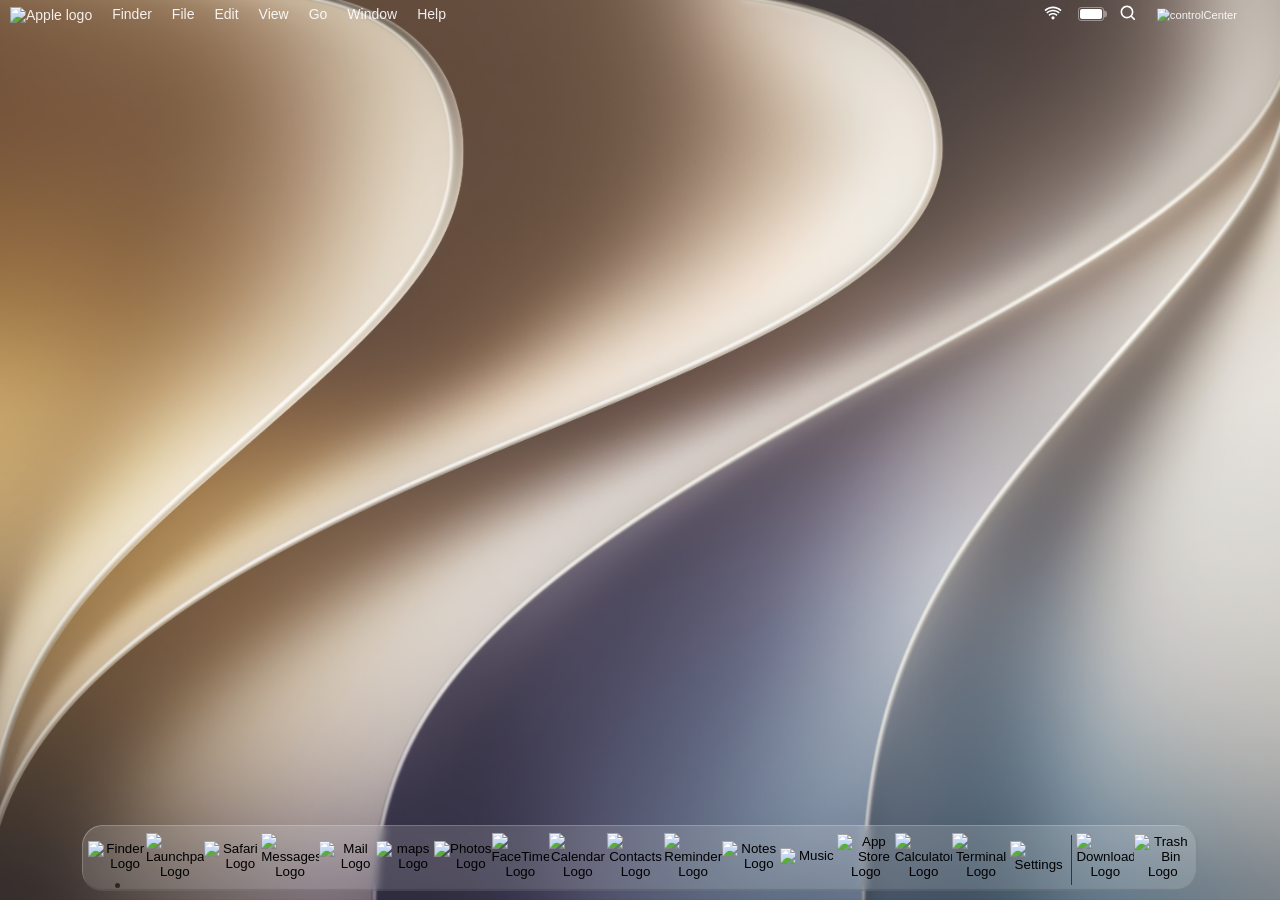
==== index.html @ 63012c1f "Heavy Design Changes - Made all windows corner radius 16px to match the upcoming macOS 27 Golden Gat" ====
<!DOCTYPE html>
<html lang="en">
  <head>
    <meta charset="UTF-8">
    <meta name="viewport" content="width=device-width, initial-scale=1" />
    <link rel="apple-touch-icon" href="./icon/manifest/192x192.png" />
    <meta name="apple-mobile-web-app-status-bar" content="#DCE9E9" />
    <meta name="theme-color" content="#d1d1d1" />
    <title>Mac os in web!</title>
    <link rel="shortcut icon" type="image/png" href="./icon/manifest/512x512.png" />
    <link href="https://fonts.googleapis.com/css2?family=Baloo+Tammudu+2&family=Roboto:wght@100&display=swap" rel="stylesheet" />
    <link href="https://fonts.cdnfonts.com/css/sf-pro-display" rel="stylesheet">
    <style>
      @font-face {
        font-family: 'AppleColorEmojiLocal';
        src: url('https://dl.dropboxusercontent.com/scl/fi/wwihnjx79bszg7f0uiexb/AppleColorEmoji.ttf?rlkey=6pspcrfhvnkyaooe9ya39w31k') format('truetype');
        font-display: block;
        unicode-range: U+1F600-1F64F, U+1F300-1F5FF, U+1F680-1F6FF, U+2600-26FF, U+2700-27BF, U+1F900-1F9FF, U+1F018-1F0AF, U+1F1E6-1F1FF;
      }
      body, button, p, h2, input, textarea, .app_name, .dock-label {
        font-family: 'SF Pro Display', 'AppleColorEmojiLocal', -apple-system, BlinkMacSystemFont, "Segoe UI Emoji", sans-serif !important;
        font-weight: 300; 
      }
    </style>
    <link href="https://fonts.googleapis.com/css2?family=Source+Sans+Pro:wght@600&display=swap" rel="stylesheet" />
    <link href="https://fonts.googleapis.com/css2?family=Raleway:wght@300&display=swap" rel="stylesheet" />
    <link href="https://fonts.googleapis.com/css2?family=Montserrat:wght@200&display=swap" rel="stylesheet" />
    <link rel="preconnect" href="https://fonts.googleapis.com" />
    <link rel="preconnect" href="https://fonts.gstatic.com" crossorigin />
    <link rel="stylesheet" href="https://fonts.googleapis.com/css?family=Roboto:300,400,500|Material+Icons|Material+Icons+Outlined|Material+Icons+Two+Tone|Material+Icons+Round|Material+Icons+Sharp" />
    <script src="https://code.jquery.com/jquery-1.12.4.js"></script>
    <script src="https://code.jquery.com/ui/1.12.1/jquery-ui.js"></script>
    <link rel="manifest" href="./manifest.json" />
    <link rel="stylesheet" href="./Css/style.css" />
  </head>

  <body onload="digi(), calculateBattery()">
    <div class="navbar">
      <ul>
        <li class="leftLi logo" id="apple-menu-bar">
          <img src="./icon/apple_logo_menu_bar-2.png" alt="Apple logo" id="apple-menu-icon" />
          <div id="apple-menu-bridge" style="position:absolute;left:0;top:calc(100% - 2px);width:100%;height:12px;z-index:99;pointer-events:auto;"></div>
          <ul id="apple-menu-dropdown">
            <li><button id="about-link">About This Mac</button></li>
            <li><button>System Settings...</button></li>
            <li><button>Recent Items</button></li>
            <li><button>Force Quit Finder</button></li>
            <li><button>Sleep</button><button onClick="window.location.reload();">Restart...</button><button>Shut Down...</button></li>
            <li>
              <button onclick="window.location.href='https://sunstar16.github.io/macOS-for-the-Web/Lockscreen.html'">Lock Screen</button>
              <button onclick="window.location.href='https://sunstar16.github.io/macOS-for-the-Web/Lockscreen.html'">Log Out</button>
            </li>
          </ul>
        </li>
        <li class="leftLi app_name" id="Terminal"><p>Terminal</p></li>
        <li class="leftLi app_name" id="Notes"><p>Notes</p></li>
        <li class="leftLi app_name" id="calculator"><p>Calculator</p></li>
        <li class="leftLi app_name" id="VScode"><p>VScode</p></li>
        <li class="leftLi app_name" id="map"><p>Maps</p></li>
        <li class="leftLi app_name" id="Safari-nav"><p>Safari</p></li>
        <li class="leftLi app_name" id="Music-nav">Music</li>
        <li class="leftLi app_name" id="Appstore-nav">App Store</li>
        <li class="leftLi app_name" id="Settings-nav">System Settings</li>
        <li class="leftLi">Finder<ul><li><button>About Finder</button></li><li><button>Preferences</button></li><li><button>Empty Trash</button></li><li><button>Hide Finder</button><button>Hide Others</button><button>Show All</button></li></ul></li>
        <li class="leftLi">File<ul><li><button>New File</button><button>New Window</button></li><li><button>Open File</button><button>Open Recent File</button></li><li><button>Save</button><button>Save as</button></li><li><button>Searching</button><button>Propertie File</button></li><li><button>Customize</button></li><li><button>Exit</button></li></ul></li>
        <li class="leftLi">Edit<ul><li><button>Undo</button><button>Redo</button></li><li><button>Cut</button><button>Copy</button><button>Paste</button><button>Select All</button></li><li><button>Show Clipboard</button></li><li><button>AutoFill</button><button>Start Dictation...</button><button>Emoji And Symbols</button></li></ul></li>
        <li class="leftLi hidden">View</li>
        <li class="leftLi">Go<ul><li><button>Back</button><button>Forward</button><button>Enclosing Folder</button></li><li><button>Recents</button><button>Documents</button><button>Desktop</button><button>Downloads</button><button>Home</button><button>Library</button><button>Computer</button><button>AirDrop</button><button>Network</button><button>iCloud Drive</button><button>Shared</button><button>Applications</button><button>Utilities</button></li><li><button>Recent Folders</button></li><li><button>Go to Folder...</button><button>Connect to Server...</button></li></ul></li>
        <li class="leftLi hidden">Window</li>
        <li class="leftLi">Help</li>
      </ul>

      <ul class="navbar__right">
        <li class="wifi">
          <svg width="24" height="24">
            <path d="M12 6c3.537 0 6.837 1.353 9.293 3.809l1.414-1.414C19.874 5.561 16.071 4 12 4 7.929 4.001 4.126 5.561 1.293 8.395l1.414 1.414C5.163 7.353 8.463 6 12 6zM17.671 14.307c-3.074-3.074-8.268-3.074-11.342 0l1.414 1.414c2.307-2.307 6.207-2.307 8.514 0L17.671 14.307z"></path>
            <path d="M20.437,11.293c-4.572-4.574-12.301-4.574-16.873,0l1.414,1.414c3.807-3.807,10.238-3.807,14.045,0L20.437,11.293z"></path>
            <circle cx="12" cy="18" r="2"></circle>
          </svg>
        </li>
        <li class="battery">
          <span class="battery__text"></span>
          <div class="battery__container"><div class="battery__progress"><img class="is-charging" src="./icon/charging.png" alt="Battery is charging"></div></div>
          <div class="battery__popup"><header><h3>Battery</h3><span></span></header><p>Power Source: <span class="power-source">Battery</span></p><hr /><button>Battery Preferences...</button></div>
        </li>
        <li class="open_Search">
          <svg width="20" height="20"><path d="M10,18c1.846,0,3.543-0.635,4.897-1.688l4.396,4.396l1.414-1.414l-4.396-4.396C17.365,13.543,18,11.846,18,10 c0-4.411-3.589-8-8-8s-8,3.589-8,8S5.589,18,10,18z M10,4c3.309,0,6,2.691,6,6s-2.691,6-6,6s-6-2.691-6-6S6.691,4,10,4z"></path></svg>
        </li>
        <li class="open_control">
          <img src="./icon/control_center.gif" class="control-center" alt="controlCenter" />
          
          <!-- START OF NEW CONTROL CENTER -->
          <div class="menu__container">
            <div class="cc-grid">
              <!-- Top Left Stack -->
              <div class="cc-stack-left">
                <div class="cc-tile cc-wifi-tile">
                  <div class="cc-icon-circle blue"><span class="material-icons-round">wifi</span></div>
                  <div class="cc-text">
                    <span class="cc-title">Wi-Fi</span>
                    <span class="cc-sub-1">Home</span>
                  </div>
                </div>
                
                <div class="cc-row">
                  <div class="cc-button-circle"><span class="material-icons-round">bluetooth</span></div>
                  <div class="cc-button-circle"><span class="material-icons-round">wifi_tethering</span></div>
                </div>

                <div class="cc-tile cc-focus-pill">
                  <div class="cc-icon-circle"><span class="material-icons-round">dark_mode</span></div>
                  <span class="cc-title">Focus</span>
                </div>
              </div>

              <!-- Music Widget (Tall) -->
              <div class="cc-tile cc-music-widget">
                <img src="./background/albumcover.png" alt="" class="cc-music-img">
                <div class="cc-music-info">
                  <span class="cc-title">Besties</span>
                  <span class="cc-sub">Black Country, New R</span>
                </div>
                <div class="cc-music-controls">
                  <span class="material-icons-round">fast_rewind</span>
                  <span class="material-icons-round">play_arrow</span>
                  <span class="material-icons-round">fast_forward</span>
                </div>
              </div>

              <!-- Top Right Floating Circles -->
              <div class="cc-stack-right">
                <div class="cc-button-circle"><span class="material-icons-round">view_quilt</span></div>
                <div class="cc-button-circle"><span class="material-icons-round">content_copy</span></div>
              </div>

              <!-- Sliders -->
              <div class="cc-sliders-container">
                <div class="cc-slider-group">
                  <span class="cc-slider-label">Display</span>
                  <div class="cc-slider-pill">
                    <span class="material-icons-round cc-slider-icon-left">light_mode</span>
                    <input type="range" id="brightness" min="20" max="100" value="100">
                    <span class="material-icons-round cc-slider-icon-right">light_mode</span>
                  </div>
                </div>

                <div class="cc-slider-group">
                  <span class="cc-slider-label">Sound</span>
                  <div class="cc-slider-pill">
                    <span class="material-icons-round cc-slider-icon-left">volume_down</span>
                    <input type="range" id="sound" min="0" max="100" value="50">
                    <span class="material-icons-round cc-slider-icon-right">volume_up</span>
                  </div>
                </div>
              </div>

              <!-- Utility Row -->
              <div class="cc-bottom-row">
                <div class="cc-button-circle-small"><span class="material-icons-round">brightness_4</span></div>
                <div class="cc-button-circle-small"><span class="material-icons-round">calculate</span></div>
                <div class="cc-button-circle-small"><span class="material-icons-round">timer</span></div>
                <div class="cc-button-circle-small"><span class="material-icons-round">camera_alt</span></div>
              </div>

              <div class="cc-footer">
                <button class="cc-edit-btn">Edit Controls</button>
              </div>
            </div>
          </div>
          <!-- END OF NEW CONTROL CENTER -->

        </li>
        <li class="clock"><span id="date"></span><span id="clock"></span></li>
      </ul>
    </div>

    <!-- Right-Click Menu -->
    <div id="contextMenu" class="context-menu" style="opacity: 0; transition: 0.2s;">
      <ul>
        <li><button>New folder</button></li>
        <li><button>Get info</button><button>Change Desktop Background</button></li>
        <li><button>Sort By</button><button>Show View Option</button></li>
      </ul>
    </div>

    <!-- Dock -->
    <div class="dock">
      <button class="icon"><span class="dock-label">Finder</span><img src="./icon/dock/finder.png" alt="Finder Logo" /><hr class="point" id="point-finder" /></button>
      <button accesskey="o" class="icon open-lunchpad"><span class="dock-label">Apps</span><img class="launching hidden" src="./icon/dock/launchpad.png" alt="Launchpad Logo" /><hr class="point hidden" id="point-launchpad" /></button>
      <button class="icon open-safari"><span class="dock-label">Safari</span><img src="./icon/dock/safari.png" alt="Safari Logo" class="hidden" /><hr class="point hidden" id="point-safari" /></button>
      <button class="icon"><span class="dock-label">Messages</span><img src="./icon/dock/message.png" alt="Messages Logo" /></button>
      <button class="icon"><span class="dock-label">Mail</span><img src="./icon/dock/mail.png" alt="Mail Logo" class="hidden" /></button>
      <button class="icon open-map"><span class="dock-label">Maps</span><img src="./icon/dock/maps.png" alt="maps Logo" class="hidden" /><hr class="point hidden" id="point-maps" /></button>
      <button class="icon"><span class="dock-label">Photos</span><img src="./icon/dock/photos.png" alt="Photos Logo" class="hidden" /></button>
      <button class="icon"><span class="dock-label">FaceTime</span><img src="./icon/dock/FaceTime - Light.png" alt="FaceTime Logo" /></button>
      <button class="icon"><span class="dock-label">Calendar</span><img src="./icon/dock/calendar.png" alt="Calendar Logo" /></button>
      <button class="icon"><span class="dock-label">Contacts</span><img src="./icon/dock/contacts.png" alt="Contacts Logo" /></button>
      <button class="icon"><span class="dock-label">Reminders</span><img src="./icon/dock/reminders.png" alt="Reminders Logo" /></button>
      <button class="icon open-note"><span class="dock-label">Notes</span><img src="./icon/dock/notes.png" alt="Notes Logo" /><hr class="point hidden" id="point-note" /></button>
      <button class="icon open-music"><span class="dock-label">Music</span><img src="./icon/dock/music.png" alt="Music" /><span class="point hidden" id="point-music"></span></button>
      <button class="icon open-appstore"><span class="dock-label">App Store</span><img src="./icon/dock/appstore.png" alt="App Store Logo" /><hr class="point hidden" id="point-appstore" /></button>
      <button class="icon open-cal"><span class="dock-label">Calculator</span><img src="./icon/dock/calculator.png" alt="Calculator Logo" /><hr class="point" id="point-cal" /></button>
      <button accesskey="t" class="icon open-terminal"><span class="dock-label">Terminal</span><img src="./icon/dock/terminal.png" alt="Terminal Logo" class="hidden" /><hr class="point" id="point-terminal" /></button>
      <button class="icon open-settings" id="settings-icon"><span class="dock-label">System Settings</span><img src="./icon/dock/preferences.png" alt="Settings" /><span class="point hidden" id="point-settings"></span></button>
      <hr class="column hidden" />
      <button class="icon"><span class="dock-label">Downloads</span><img src="./icon/dock/downloads.png" alt="Downloads Logo" class="hidden" /></button>
      <button class="icon"><span class="dock-label">Trash</span><img src="./icon/dock/bin.png" alt="Trash Bin Logo" class="hidden Trash" /></button>
    </div>

    <!-- Launchpad -->
    <div class="launchpad" id="launchpad">
      <div class="searchbox"><div class="searchContainer"><svg width="24" height="24"><path d="M10,18c1.846,0,3.543-0.635,4.897-1.688l4.396,4.396l1.414-1.414l-4.396-4.396C17.365,13.543,18,11.846,18,10 c0-4.411-3.589-8-8-8s-8,3.589-8,8S5.589,18,10,18z M10,4c3.309,0,6,2.691,6,6s-2.691,6-6,6s-6-2.691-6-6S6.691,4,10,4z"></path></svg><input type="search" name="search" placeholder="Search" accesskey="s" /></div></div>
      <div class="Apps-container">
        <div class="child-launchpad" data-keywords="Appstore,Store"><img src="./icon/Launchpad/appstore.png" alt="" /><strong>App Store</strong></div>
        <div class="child-launchpad" data-keywords="Safari browser,Web browser"><img src="./icon/Launchpad/safari.png" alt="" /><strong>Safari</strong></div>
        <div class="child-launchpad" data-keywords="Mail,Email"><img src="./icon/Launchpad/mail.png" alt="" /><strong>Mail</strong></div>
        <div class="child-launchpad" data-keywords="Contacts"><img src="./icon/Launchpad/contacts.png" alt="" /><strong>Contacts</strong></div>
        <div class="child-launchpad" data-keywords="Calendar"><img src="./icon/Launchpad/calendar.png" alt="" /><strong>Calendar</strong></div>
        <div class="child-launchpad" data-keywords="Reminders"><img src="./icon/Launchpad/Reminders - Light.png" alt="" /><strong>Reminders</strong></div>
        <div class="child-launchpad" data-keywords="Notes"><img src="./icon/Launchpad/Notes - Light.png" alt="" /><strong>Notes</strong></div>
        <div class="child-launchpad" data-keywords="FaceTime"><img src="./icon/Launchpad/FaceTime - Light.png" alt="" /><strong>FaceTime</strong></div>
        <div class="child-launchpad" data-keywords="Messages,Messenger"><img src="./icon/Launchpad/messages.png" alt="" /><strong>Messages</strong></div>
        <div class="child-launchpad" data-keywords="Maps"><img src="./icon/Launchpad/Maps - Light.png" alt="" /><strong>Maps</strong></div>
        <div class="child-launchpad" data-keywords="Find My"><img src="./icon/Launchpad/Find My - Light.png" alt="" /><strong>Find My</strong></div>
        <div class="child-launchpad" data-keywords="Photo Booth"><img src="./icon/Launchpad/Photo Booth - Light.png" alt="" /><strong>Photo Booth</strong></div>
        <div class="child-launchpad" data-keywords="News"><img src="./icon/Launchpad/News - Light.png" alt="" /><strong>News</strong></div>
        <div class="child-launchpad" data-keywords="Photos"><img src="./icon/Launchpad/Photos - Light.png" alt="" /><strong>Photos</strong></div>
        <div class="child-launchpad" data-keywords="Music"><img src="./icon/Launchpad/Music - Light.png" alt="" /><strong>Music</strong></div>
        <div class="child-launchpad" data-keywords="Podcasts"><img src="./icon/Launchpad/podcasts.png" alt="" /><strong>Podcasts</strong></div>
        <div class="child-launchpad" data-keywords="TV"><img src="./icon/Launchpad/Apple TV - Light.png" alt="" /><strong>TV</strong></div>
        <div class="child-launchpad" data-keywords="Voice Memos"><img src="./icon/Launchpad/Voice Memos - Light.png" alt="" /><strong>Voice Memos</strong></div>
        <div class="child-launchpad" data-keywords="Weather"><img src="./icon/Launchpad/Weather - Light.png" alt="" /><strong>Weather</strong></div>
        <div class="child-launchpad" data-keywords="Stocks"><img src="./icon/Launchpad/Stocks - Light.png" alt="" /><strong>Stocks</strong></div>
        <div class="child-launchpad" data-keywords="Books"><img src="./icon/Launchpad/iBooks - Light.png" alt="" /><strong>iBooks</strong></div>
        <div class="child-launchpad" data-keywords="Clock"><img src="./icon/Launchpad/Clock - Light.png" alt="" /><strong>Clock</strong></div>
        <div class="child-launchpad open-cal-lunching" data-keywords="Calculator"><img src="./icon/Launchpad/calculator.png" alt="" /><strong>Calculator</strong></div>
        <div class="child-launchpad" data-keywords="Freeform"><img src="./icon/Launchpad/Freeform - Light.png" alt="" /><strong>Freeform</strong></div>
        <div class="child-launchpad" data-keywords="Home,Files,Finder"><img src="./icon/Launchpad/Home.png" alt="" /><strong>Home</strong></div>
        <div class="child-launchpad" data-keywords="Siri, Assistant"><img src="./icon/Launchpad/siri.png" alt="" /><strong>Siri</strong></div>
        <div class="child-launchpad" data-keywords="iPhone Mirroring"><img src="./icon/Launchpad/iPhone Mirroring - Light.png" alt="" /><strong>iPhone Mirroring</strong></div>
        <div class="child-launchpad" data-keywords="Passwords"><img src="./icon/Launchpad/Passwords - Light.png" alt="" /><strong>Passwords</strong></div>
        <div class="child-launchpad" data-keywords="Settings"><img src="./icon/Launchpad/Settings - Light.png" alt="" /><strong>System Settings</strong></div>
        <div class="child-launchpad" data-keywords="Numbers,Chart"><img src="./icon/Launchpad/numbers.png" alt="" /><strong>Numbers</strong></div>
        <div class="child-launchpad" data-keywords="Pages,Note,Notepad"><img src="./icon/Launchpad/pages.png" alt="" /><strong>Pages</strong></div>
        <div class="child-launchpad" data-keywords="Keynote"><img src="./icon/Launchpad/Keynote - Light.png" alt="" /><strong>Keynote</strong></div>
        <div class="child-launchpad" data-keywords="activity, monitor"><img src="./icon/Launchpad/activitymonitor.png" alt="" /><strong>Activity Monitor</strong></div>
        <div class="child-launchpad" data-keywords="Image Playground"><img src="./icon/Launchpad/Image Playground - Light.png" alt="" /><strong>Playground</strong></div>
        <div class="child-launchpad" data-keywords="Shortcuts"><img src="./icon/Launchpad/Shortcuts - Light.png" alt="" /><strong>Shortcuts</strong></div>
      </div>
    </div>

    <!-- Window Containers -->
    <div class="container__Window">
      <!-- Terminal -->
      <div class="window terminal">
        <div class="window__taskbar"><div class="window__taskbar--actions"><button class="close"></button><button class="backfull"></button><button class="full"></button></div><div class="window__taskbar--content"><h2>sunstar16 - -zsh</h2></div></div>
        <div class="terminal_content"><p>Last Login : Yesterday on console</p><div class="terminal_line"><p><span class="color_green">➜</span>&nbsp;&nbsp;<span class="color_blue">~</span>&nbsp;<span contenteditable="true" class="cursor"></span></p></div></div>
      </div>

      <!-- Notes -->
      <div class="window note">
        <div class="window__taskbar"><div class="window__taskbar--actions"><button class="close-note"></button><button class="backfull-note"></button><button class="full-note"><svg viewBox="0 0 13 13" xmlns="http://www.w3.org/2000/svg" fill-rule="evenodd" clip-rule="evenodd" stroke-linejoin="round" stroke-miterlimit="2"><path d="M4.871 3.553L9.37 8.098V3.553H4.871zm3.134 5.769L3.506 4.777v4.545h4.499z"></path><circle cx="6.438" cy="6.438" r="6.438" fill="black"></circle></svg></button></div><div class="window__taskbar--right"><div class="Customize__icon hidden"><span class="material-icons"> window </span></div><div class="Customize__icon"><span class="material-icons adding" accesskey="n"> add_circle </span></div><div class="Customize__icon"><span class="material-icons deleting" accesskey="r"> delete </span></div><div class="Customize__icon hidden"><span class="material-icons"> ios_share </span></div><div class="containerSearch"><svg width="24" height="24"><path d="M10,18c1.846,0,3.543-0.635,4.897-1.688l4.396,4.396l1.414-1.414l-4.396-4.396C17.365,13.543,18,11.846,18,10 c0-4.411-3.589-8-8-8s-8,3.589-8,8S5.589,18,10,18z M10,4c3.309,0,6,2.691,6,6s-2.691,6-6,6s-6-2.691-6-6S6.691,4,10,4z"></path></svg><input type="search" name="search" placeholder="search" accesskey="s" /></div></div></div>
        <div class="content"><div class="content__sidebar"><div class="content__sidebar--notes"></div></div><div class="Parent__content--typing"><textarea cols="30" rows="12" class="content__typing"></textarea></div></div>
      </div>

      <!-- Settings -->
      <div class="settings-app window-style" style="display: none;">
        <div class="settings_window__taskbar ui-draggable-handle"><div class="window__taskbar--actions"><button class="close-map red-radius"></button><button class="backfull-map yellow-radius"></button><button class="full-map green-radius"></button></div></div>
        <div class="content settings-layout">
          <aside class="settings-sidebar">
            <div class="s-search"><svg width="24" height="24"><path d="M10,18c1.846,0,3.543-0.635,4.897-1.688l4.396,4.396l1.414-1.414l-4.396-4.396C17.365,13.543,18,11.846,18,10 c0-4.411-3.589-8-8-8s-8,3.589-8,8S5.589,18,10,18z M10,4c3.309,0,6,2.691,6,6s-2.691,6-6,6s-6-2.691-6-6S6.691,4,10,4z"></path></svg><input type="text" placeholder="Search"></div>
            <div class="s-user-profile"><img src="icon/Sunstar16/profile.png" alt="User" class="s-avatar"><div class="s-user-info"><span class="s-name">Sunstar16</span><span class="s-sub">Apple Account</span></div></div>
            <nav class="s-nav"><div class="s-item"><span class="s-icon wifi">📡</span> Wi-Fi</div><div class="s-item"><span class="s-icon bluetooth">🔷</span> Bluetooth</div><div class="s-item"><span class="s-icon network">🌐</span> Network</div><div class="s-item active"><span class="s-icon general">⚙️</span> General</div><div class="s-item"><span class="s-icon accessibility">👤</span> Accessibility</div><div class="s-item"><span class="s-icon appearance">🎨</span> Appearance</div><div class="s-item"><span class="s-icon wallpaper">🖼️</span> Wallpaper</div><div class="s-item"><span class="s-icon displays">☀️</span> Displays</div></nav>
          </aside>
          <main class="settings-main">
            <div class="settings-header-nav"><div class="arrow-button-background"><button class="arrow-circle-btn"><img src="icon/symbols/Back-Symbol.png" alt="Back"></button><button class="arrow-circle-btn"><img src="icon/symbols/Forward-Symbol.png" alt="Forward"></button></div></div>
            <div class="settings-view-content"><div class="main-category-header"><div class="category-icon-large">⚙️</div><h1>General</h1><p>Manage general settings and preferences for your Mac, such as software updates, language, AirDrop, etc.</p></div><div class="settings-group"><div class="settings-row"><div class="row-left"><span class="row-icon">💻</span> About</div><div class="row-right"><span class="arrow-glyph">›</span></div></div><div class="settings-row"><div class="row-left"><span class="row-icon">🔄</span> Software Update</div><div class="row-right"><span class="arrow-glyph">›</span></div></div><div class="settings-row"><div class="row-left"><span class="row-icon">💾</span> Storage</div><div class="row-right"><span class="arrow-glyph">›</span></div></div></div><div class="settings-group"><div class="settings-row"><div class="row-left"><span class="row-icon">🍎</span> AppleCare & Warranty</div><div class="row-right"><span class="arrow-glyph">›</span></div></div></div><div class="settings-group"><div class="settings-row"><div class="row-left"><span class="row-icon">📶</span> AirDrop & Handoff</div><div class="row-right"><span class="arrow-glyph">›</span></div></div><div class="settings-row"><div class="row-left"><span class="row-icon">⌨️</span> AutoFill & Passwords</div><div class="row-right"><span class="arrow-glyph">›</span></div></div></div></div>
          </main>
        </div>
      </div>

      <!-- Maps -->
      <div class="window maps">
        <div class="window__taskbar"><div class="window__taskbar--actions"><button class="close-map"></button><button class="backfull-map"></button><button class="full-map"></button></div><div class="window__taskbar--content"><h2></h2></div></div>
        <div class="content"><iframe width="100%" height="97%" src="https://webfuse.com/+iframetest/?url=https%3A%2F%2Fmaps.apple.com"></iframe></div>
      </div>

      <!-- Safari -->
      <div class="safari window-style">
        <div class="window__taskbar"><div class="window__taskbar--actions"><button class="close-map red-radius"></button><button class="backfull-map yellow-radius"></button><button class="full-map green-radius"></button></div><div class="window__taskbar--content"><p></p></div></div>
        <div class="content"><iframe src="./apps/safari.html" width="100%" height="100%" style="border: none; border-bottom-left-radius: 10px; border-bottom-right-radius: 10px;"></iframe></div>
      </div>

      <!-- Music -->
      <div class="window music">
        <div class="window__taskbar"><div class="window__taskbar--actions"><button class="close-map"></button><button class="backfull-map yellow-radius"></button><button class="full-map green-radius"></button></div><div class="window__taskbar--content"><p></p></div></div>
        <div class="content"><iframe src="https://webfuse.com/+iframetest/?url=https%3A%2F%2Fbeta.music.apple.com%2Fnew" width="100%" height="100%" style="border: none; border-bottom-left-radius: 10px; border-bottom-right-radius: 10px;"></iframe></div>
      </div>

      <!-- App Store -->
      <div class="window appstore">
        <div class="window__taskbar"><div class="window__taskbar--actions"><button class="close-appstore red-radius"></button><button class="backfull-appstore yellow-radius"></button><button class="full-appstore green-radius"></button></div><div class="window__taskbar--content"><p></p></div></div>
        <div class="content"><iframe src="https://webfuse.com/+iframetest/?url=https%3A%2F%2Fapps.apple.com%2Fus%2Fmac%2Fdiscover" style="border: none;"></iframe></div>
      </div>

      <!-- Calculator -->
      <div class="calculator">
        <div class="calculator__top"><div class="calculator__top--taskabr"><button class="close-cal"></button><button class="max-cal" disabled></button><button class="min-cal" disabled></button></div><input class="calculator__top--output display" type="text" value="0" /></div>
        <div class="input"><button value="C" class="button operator-2">C</button><button value="+/-" class="button operator-2">+/-</button><button value="%" class="button operator-2">%</button><button value="/" class="button operator">÷</button><button value="7" class="button number">7</button><button value="8" class="button number">8</button><button value="9" class="button number">9</button><button value="*" class="button operator">×</button><button value="4" class="button number">4</button><button value="5" class="button number">5</button><button value="6" class="button number">6</button><button value="-" class="button operator">−</button><button value="1" class="button number">1</button><button value="2" class="button number">2</button><button value="3" class="button number">3</button><button value="+" class="button operator">+</button><button value="0" class="button number large">0</button><button value="." class="button number">.</button><button value="=" class="button operator r-radius">=</button></div>
      </div>
    </div>

    <!-- Widgets panel -->
    <section class="widgets-panel">
      <div class="widgets-panel__calendar"><div id="taghvim"><h2>19</h2><h4>Tuesday</h4></div><ul><li class="blue"><span>Listen podcast</span><span>2:30 - 3:00 PM</span></li><li class="purple"><span>English class</span><span>4:00 - 4:45 PM</span></li><li class="green"><span>Stand-up meeting</span><span>6:15 - 5:30 PM</span></li></ul></div>
    </section>

    <!-- Spotlight -->
    <div class="spotlight_serach" style="display: flex; position: relative;">
      <svg width="24" height="24"><path d="M10,18c1.846,0,3.543-0.635,4.897-1.688l4.396,4.396l1.414-1.414l-4.396-4.396C17.365,13.543,18,11.846,18,10 c0-4.411-3.589-8-8-8s-8,3.589-8,8S5.589,18,10,18z M10,4c3.309,0,6,2.691,6,6s-2.691,6-6,6s-6-2.691-6-6S6.691,4,10,4z"></path></svg>
      <input type="search" placeholder="Spotlight Search">
      <div class="tahoe-button-group"><button class="tahoe-circle-btn"><img src="icon/symbols/AppStore-Symbol.png" alt="App Store"></button><button class="tahoe-circle-btn"><img src="icon/symbols/Folder-Symbol.png" alt="Finder"></button><button class="tahoe-circle-btn"><img src="icon/symbols/Shortcuts-Symbol.png" alt="Shortcuts"></button><button class="tahoe-circle-btn"><img src="icon/symbols/Copy-Symbol.png" alt="Copy"></button></div>
    </div>

    <script src="./javascript/script.js"></script>
    <script src="./javascript/app.js"></script>

    <script>
    (function() {
      const bar = document.getElementById('apple-menu-bar');
      const icon = document.getElementById('apple-menu-icon');
      const menu = document.getElementById('apple-menu-dropdown');
      const bridge = document.getElementById('apple-menu-bridge');
      let menuHideTimeout;
      function showMenu() { clearTimeout(menuHideTimeout); menu.style.display = 'flex'; }
      function hideMenu() { menuHideTimeout = setTimeout(() => { menu.style.display = ''; }, 80); }
      icon.addEventListener('mouseenter', showMenu); bar.addEventListener('mouseenter', showMenu);
      menu.addEventListener('mouseenter', showMenu); bridge.addEventListener('mouseenter', showMenu);
      icon.addEventListener('mouseleave', hideMenu); bar.addEventListener('mouseleave', hideMenu);
      menu.addEventListener('mouseleave', hideMenu); bridge.addEventListener('mouseleave', hideMenu);
    })();
    </script>
    
    <div id="about-window" class="window-overlay">
      <div class="about-content" id="draggable-window">
        <div class="window-header" id="about-header"><button class="close-btn" onclick="closeAbout()"></button><div class="dot-grey"></div><div class="dot-grey"></div></div>
        <div class="about-body">
            <img src="icon/about/MacBookProM5.png" class="mac-icon"><h1 class="mac-title">MacBook Pro</h1><p class="mac-subtitle">14 inch, M5</p>
            <div class="specs-container"><div class="spec-row"><span class="spec-label">Chip</span><span class="spec-value">Apple M5</span></div><div class="spec-row"><span class="spec-label">Memory</span><span class="spec-value">24 GB</span></div><div class="spec-row"><span class="spec-label">Serial number</span><span class="spec-value">C02FX1ABC2D3</span></div><div class="spec-row"><span class="spec-label">macOS</span><span class="spec-value">Tahoe 26.0</span></div></div>
            <button class="more-info-btn">More Info...</button><div class="footer-legal"><p>Regulatory Certification</p><p>™ and © 1983-2026 Apple Inc.</p><p>All Rights Reserved.</p></div>
        </div>
      </div>
    </div>

    <svg style="display: none"><filter id="glass-distortion" x="0%" y="0%" width="100%" height="100%" filterUnits="objectBoundingBox"><feTurbulence type="fractalNoise" baseFrequency="0.01 0.01" numOctaves="1" seed="5" result="turbulence" /><feComponentTransfer in="turbulence" result="mapped"><feFuncR type="gamma" amplitude="1" exponent="10" offset="0.5" /><feFuncG type="gamma" amplitude="0" exponent="1" offset="0" /><feFuncB type="gamma" amplitude="0" exponent="1" offset="0.5" /></feComponentTransfer><feGaussianBlur in="turbulence" stdDeviation="3" result="softMap" /><feSpecularLighting in="softMap" surfaceScale="5" specularConstant="1" specularExponent="100" lighting-color="white" result="specLight"><fePointLight x="-200" y="-200" z="300" /></feSpecularLighting><feComposite in="specLight" operator="arithmetic" k1="0" k2="1" k3="1" k4="0" result="litImage" /><feDisplacementMap in="SourceGraphic" in2="softMap" scale="150" xChannelSelector="R" yChannelSelector="G" /></filter></svg>
  </body>
</html>
---- Css/style.css ----
:root {
  --color-white: #fff;
  --color-white-100: rgba(255, 255, 255, 0.1);
  --color-white-200: rgba(255, 255, 255, 0.2);
  --color-white-400: rgba(255, 255, 255, 0.4);
  --color-white-800: rgba(255, 255, 255, 0.8);
  --color-white-900: rgba(255, 255, 255, 0.9);
  --color-black: #1e1e1e;
  --color-black-100: rgba(0, 0, 0, 0.1);
  --color-black-50: rgba(211, 197, 197, 0.39);
  --color-black-200: rgba(0, 0, 0, 0.2);
  --color-black-500: rgba(0, 0, 0, 0.5);
  --color-black-600: rgba(0, 0, 0, 0.6);
  --color-blue-800: #007ff7;
  --app-color-white: rgb(252, 255, 251);
  --color-red: rgba(255, 2, 2, 0.788);
  --color-green: #11dd4e;
}

* {
  margin: 0;
  padding: 0;
  outline: 0;
  border: 0;
  list-style: none;
}

@media screen and (max-width: 900px) {
  .hidden {
    display: none;
  }
}

button,
input {
  background-color: transparent;
  border: 0;
  outline: 0;
  -webkit-tap-highlight-color: transparent;
}

html {
  overflow: hidden;
  height: 100%;
}


body {
  width: 100vw;
  height: 100vh;
  position: fixed;
  margin: 0;
  user-select: none;
  font-family: "Lexend", sans-serif, 'AppleColorEmojiLocal';
  background: url("../background/iridescence.jpg") center/cover no-repeat;
  overflow: hidden;
  cursor: url('../cursor/normal-select.png'), auto !important;
}

.container__Window {
  width: 100%;
  height: 100%;
  position: absolute;
  top: 0;
  left: 0;
  overflow: hidden;
}

/* Nueva clase para el efecto de cursor grande de macOS Tahoe */
.cursor-big, .cursor-big * {
  cursor: url('../cursor/normal-select-big.png'), auto;
}


#loading {
  width: 100%;
  height: 100vh;
  position: fixed;
  top: 0;
  left: 0;
  background: url(../background/lock.gif) center/cover no-repeat;
  z-index: 9999;
}

.navbar {
  width: 100%;
  padding: 0.1rem 90;
  position: fixed;
  top: 0;
  left: 0;
  color: var(--color-white-900);
  display: flex;
  align-items: center;
  justify-content: space-between;
  z-index: 99999 !important;
  animation: top-to-bottom 0.3s;
}

.navbar > ul {
  display: flex;
  align-items: center;
}

.navbar li {
  position: relative;
  font-size: 14px;
  margin: 0 4px;
  cursor: url(../cursor/Link.cur), pointer;
  transition: 0.2s;
  -webkit-tap-highlight-color: transparent;
  user-select: none;
}

.navbar .leftLi.logo img {
  transform: translateY(1px);
  width: 17px;
  height: 18px;
}

.navbar svg {
  fill: var(--color-white);
}

.navbar .leftLi {
  padding: 3px 6px;
}

.navbar .leftLi a {
  text-decoration: none;
  color: var(--color-black);
}

.navbar .leftLi a:hover {
  text-decoration: none;
  color: var(--color-white);
}

.navbar .leftLi:hover {
  color: var(--color-white);
  border-radius: 10px;
  background-color: var(--color-white-200);
}

li.app_name {
  display: none;
  font-weight: 900 !important;
}

.navbar__right li {
  margin: 0 5px;
  left: 3px
}

.navbar__right li svg {
  transform: scale(0.8);
}

.wifi svg {
  transform: translateY(1px) scale(0.8) !important;
}

.navbar__right .clock #clock {
  margin-left: 15px;
  margin-right: 6px;
}

.navbar__right li .control-center {
  width: 32px;
  height: 19px;
  transform: scale(0.8) translateY(1px);
}

.navbar__right .battery {
  margin: 0;
  display: flex;
  cursor: pointer;
  user-select: none;
  position: relative;
  border-radius: 4px;
  align-items: center;
  padding: 0.3rem 0.5rem;
  background: transparent;
  transition: all ease-out 0.2s;
}
.navbar__right .battery.selected {
  background: var(--color-white-200);
  border-radius: 10px;
}

.navbar__right .battery__container {
  width: 22px;
  height: 10px;
  padding: 1px;
  position: relative;
  border-radius: 3px;
  border: 1px solid rgba(255, 255, 255, 0.4);
}

.navbar__right .battery__container::after {
  content: "";
  background: rgba(255, 255, 255, 0.4);
  width: 3px;
  height: 7px;
  position: absolute;
  top: 50%;
  right: -4px;
  transform: translateY(-50%);
  border-top-right-radius: 3px;
  border-bottom-right-radius: 3px;
}

.navbar__right .battery__progress {
  height: 100%;
  display: flex;
  background: white;
  border-radius: 2px;
}

.navbar__right .battery__progress .is-charging {
  display: none;
  width: 100%;
  height: 100%;
}

.is-charging-visible {
  display: block !important;
}

.navbar__right .battery__low {
  background-color: var(--color-red);
}

.navbar__right .battery__high {
  background-color: var(--color-green);
}

.navbar__right .battery__text {
  font-size: 12px;
  margin-right: 4px;
  display: none;
}

.navbar__right .battery__popup {
  position: absolute;
  top: calc(100% + 6px);
  right: 0;
  opacity: 0;
  width: 220px;
  transition: all ease-out 0.2s;
  padding: 4px;
  background: rgba(0, 0, 0, 0.1);
  border: 1px solid rgba(255, 255, 255, 0.2);
  box-shadow: 0px 0px 10px rgba(0, 0, 0, 0.2);
  -webkit-backdrop-filter: blur(60px);
  backdrop-filter: blur(60px);
  border-radius: 8px;
  pointer-events: none;
}

.navbar__right .battery__popup.opened {
  opacity: 1;
  border-radius: 18px;
  background: var(--color-white-400);
  border: 1px solid var(--color-white-200);
  backdrop-filter: blur(5px);
  box-shadow: none;
  text-shadow: none;
  pointer-events: auto;
}

.navbar__right .battery__popup header {
  display: flex;
  align-items: center;
  justify-content: space-between;
  padding: 0 10px;
}

.navbar__right .battery__popup header h3 {
  font-size: 16px;
  font-weight: 500;
}

.navbar__right .battery__popup header span {
  opacity: 0.75;
  font-size: 12px;
}

.navbar__right .battery__popup p {
  font-size: 11px;
  margin-top: 4px;
  padding: 0 10px;
}

.navbar__right .battery__popup hr {
  margin: 6px 8px;
  border: 0;
  border-radius: 99px;
  border-top: 1px solid rgba(255, 255, 255, 0.2);
}

.navbar__right .battery__popup button {
  padding: 4px 10px;
  display: flex;
  align-items: center;
  justify-content: space-between;
  border-radius: 4px;
  color: white;
  width: 100%;
  cursor: pointer;
  user-select: none;
}

.navbar__right .battery__popup button:hover {
  background-color: var(--color-blue-800);
  border-radius: 18px;
}

.navbar__right .battery__popup button:active {
  background-color: #0063f7;
}


li > ul {
  display: none;
  position: absolute;
  align-items: center;
  flex-direction: column;
  left: 0;
  top: 100%;
  margin-top: 1px;
  font-weight: 600;
  padding: 4px;
  min-width: 266px;
  background: var(--color-white-400);
  border: 1px solid var(--color-white-400);
  backdrop-filter: blur(6px);
  border-radius: 18px;
  box-shadow: inset 0 0 50px 1px hsl(0, 0%, 100%, 0.5);
}

li:hover > ul {
  display: flex;
}

#apple-menu-bar > #apple-menu-dropdown {
  display: none;
  top: 100% !important;
  margin-top: 0 !important;
  z-index: 100;
}

li > ul > li {
  width: 100%;
  border-bottom: 1px solid rgba(0, 0, 0, 0.08);
  padding-bottom: 5px;
  margin-bottom: 5px !important;
}

li > ul > li:last-child {
  border-bottom: 0;
  padding-bottom: 0 !important;
  margin-bottom: 0 !important;
}

li > ul > li > button {
  color: var(--color-black);
  width: 100%;
  height: 100%;
  display: flex;
  flex-direction: row;
  text-align: left;
  font-family: "Lexend", sans-serif, 'AppleColorEmojiLocal';
  font-weight: 100;
  padding: 4px 8px;
  border-radius: 5px;
  transition: 80ms;
  font-size: 14px;
  cursor: url(../cursor/Link.cur), pointer;
  padding-left: 21px;
}

/* Cuando pasas el mouse por el botón, el texto del botón Y sus hijos se vuelven blancos */
li > ul > li > button:hover,
li > ul > li > button:hover * {
  color: var(--color-white) !important;
  background: var(--color-blue-800);
  border-radius: 8px;
}

li > ul > li > button:active {
  background-color: #0063f7;
}

/* ==========================================================================
   MACOS TAHOE / IOS 18 CONTROL CENTER DESIGN
   ========================================================================== */

li > .menu__container {
  display: block !important;
  position: absolute;
  width: 330px;
  top: calc(100% + 10px);
  right: -600%; /* Adjusted so it looks centered on the icon */
  border-radius: 36px;
  padding: 18px;
  opacity: 0;
  pointer-events: none;
  z-index: 9999;
  transition: opacity 0.2s ease, transform 0.2s ease;
  transform: translateY(-10px);
}

li > .menu__container.opened {
  opacity: 1;
  pointer-events: auto;
  transform: translateY(0);
}

.cc-grid {
  display: grid;
  grid-template-columns: 1fr 1fr;
  gap: 14px;
}

.cc-stack-left { display: flex; flex-direction: column; gap: 14px; }

.cc-row {
    scale: 107%;
    position: relative;
    display: flex;
    gap: 23px;
    left: 3px;
    top: 4px;
}

/* Control Tiles */
.cc-tile {
  padding: 12px;
  display: flex;
  align-items: center;
  transition: background 0.2s;
}


.cc-wifi-tile {
 background: rgba(255, 255, 255, 0.5);
 backdrop-filter: blur(20px);
 box-shadow: inset 2px 2px 1px 0 rgba(255, 255, 255, 0.2), inset -1px -1px 1px 1px rgba(0, 0, 0, 0.1);
 gap: 12px;
 width: 144px;
 box-sizing: border-box; 
 border-radius: 25px;
 margin-left: -8px;
}


.cc-focus-pill {
position: relative;
top: 10px;
width: 144px;
left: 2px;
gap: 12px;
box-sizing: border-box;
background: 0px center / 99.9% 100% rgba(255, 255, 255, 0.5);
backdrop-filter: blur(calc(20px));
 box-shadow: inset 2px 2px 1px 0 rgba(255, 255, 255, 0.2), inset -1px -1px 1px 1px rgba(0, 0, 0, 0.1);
margin-left: -10px;
height: 52px !important;
border-radius: 25px !important;
}

.cc-button-circle {
  width: 50px;
  height: 50px;
  background: rgba(255, 255, 255, 0.35);
  backdrop-filter: blur(calc(20px));
 box-shadow: inset 2px 2px 1px 0 rgba(255, 255, 255, 0.2), inset -1px -1px 1px 1px rgba(0, 0, 0, 0.1);
  border-radius: 50%;
  display: flex;
  align-items: center;
  justify-content: center;
  color: #1d1d1f;
}

.cc-icon-circle {
  width: 30px;
  height: 30px;
  border-radius: 50%;
  background: rgba(0,0,0,0.06);
  display: flex;
  align-items: center;
  justify-content: center;
}

.cc-icon-circle.blue { 
    background: white;
    color: #007AFF;

}


.cc-icon-circle .material-icons-round {
 font-size: 18px; 
}

.cc-text {
 display: flex;
 flex-direction: column;
 line-height: 1.1; 
}

.cc-title {
 font-size: 13.5px;
 font-weight: 600;
 color: #1d1d1f; 
}

.cc-sub {
position: relative;
font-size: 8px;
color: rgba(29, 29, 31, 0.6);
/* justify-content: center !important; */
bottom: -13px !important;
left: -48px;
}

.cc-sub-1 {
    position: relative;
    font-size: 10px;
    color: rgba(29, 29, 31, 0.6);
    /* justify-content: center !important; */
    bottom: 0px !important;
}

/* Tall Music Widget */
.cc-music-widget {
position: relative;
scale: 1px !important;
background: rgba(255, 255, 255, 0.5);
backdrop-filter: blur(calc(20px));
 box-shadow: inset 2px 2px 1px 0 rgba(255, 255, 255, 0.2), inset -1px -1px 1px 1px rgba(0, 0, 0, 0.1);
background-size: 145px 142.5px;
background-position-x: 0.5px;
background-position-y: 0.8px;
grid-column: 2;
height: 114px;
flex-direction: column;
justify-content: center;
text-align: center;
top: -1px !important;
left: -16px;
border-radius: 30px !important;
width: 122px;
}

.cc-stack-right {
position: relative;
display: grid;
top: -54px;
left: 165px !important;
grid-template-columns: 0.9fr 1fr !important;
}


.cc-music-img {
    position: relative;
    opacity: 0.8;
    width: 60px;
    height: 60px;
    border-radius: 12px;
    margin-bottom: 12px;
    /* box-shadow: 0 4px 12px rgba(0, 0, 0, 0.15); */
    left: -32px;
    top: 5px;
}

.cc-music-controls {
 display: flex;
 gap: 12px;
 margin-top: 12px; 
}

.cc-music-controls .material-icons-round {
 font-size: 24px;
 color: #1d1d1f;
 cursor: pointer; 
}

/* Sliders with Thick White Fill */
.cc-sliders-container {
  grid-column: 1 / span 2;
  display: flex;
  flex-direction: column;
  gap: 14px;
}

.cc-slider-group {
position: relative;
display: flex;
flex-direction: column;
gap: 6px;
/* background: url("../background/ccslider.png") 0% 0% / contain rgba(255, 255, 255, 0.4); */
background: rgba(255, 255, 255, 0.5);
box-shadow: inset 2px 2px 1px 0 rgba(255, 255, 255, 0.2), inset -1px -1px 1px 1px rgba(0, 0, 0, 0.1);
backdrop-filter: blur(calc(20px));
border-radius: 28px;
height: 63px;
padding-top: 10px;
left: -12px;
top: -45px;
}
.cc-slider-label {
 font-size: 11px;
 font-weight: 700;
 margin-left: 14px;
 color: rgba(0,0,0,0.7); 
}

.cc-slider-pill {
    position: relative;
    height: 32px;
    width: 290px;
    left: 9px;
    background: rgba(255, 255, 255, 0.28);
    border-radius: 50px;
    display: flex;
    align-items: center;
    padding: 0 12px;
    overflow: hidden;
}

.cc-slider-pill input[type="range"] {
-webkit-appearance: none;
    position: relative;
    width: 100%;
    left: 5% !important;
    background: transparent;
    z-index: 2;
    height: 100%;
}

.cc-slider-pill input[type="range"]::-webkit-slider-thumb {
  -webkit-appearance: none;
  width: 0px; 
  height: 32px;
  /* This creates the heavy white fill seen in the image */
  box-shadow: -400px 0 0 400px rgba(255, 255, 255, 0.95);
  cursor: pointer;
}

.cc-slider-icon-left, .cc-slider-icon-right {
  position: absolute;
  font-size: 15px;
  color: rgba(29, 29, 31, 0.45);
  z-index: 1;
}

.cc-slider-icon-left { 
    left: 14px; 
    opacity: 0;
    pointer-events: none;
}

.cc-slider-icon-right { 
    right: 14px; 
    z-index: 10;
    pointer-events: none;
}

/* Utilities Grid Bottom */
.cc-bottom-row {
position: relative;
grid-column: 1 / span 2;
display: flex;
justify-content: space-between;
left: -3.5%;
top: -45px;
}

.cc-button-circle-small {
  width: 48px;
  height: 48px;
  background: rgba(255, 255, 255, 0.35);
  backdrop-filter: blur(calc(20px));
 box-shadow: inset 2px 2px 1px 0 rgba(255, 255, 255, 0.2), inset -1px -1px 1px 1px rgba(0, 0, 0, 0.1);
  border-radius: 50%;
  display: flex;
  align-items: center;
  justify-content: center;
  color: #1d1d1f;
}

.cc-footer {
grid-column-start: 1;
grid-column-end: span 2;
display: flex;
justify-content: center;
margin-top: -45px;
}

.cc-edit-btn {
height: 26px;
padding: 6px 20px;
border-radius: 50px;
font-size: 11.5px;
font-weight: 700;
color: rgb(29, 29, 31);
cursor: pointer;
background: rgba(255, 255, 255, 0.35);
backdrop-filter: blur(20px);
 box-shadow: inset 2px 2px 1px 0 rgba(255, 255, 255, 0.2), inset -1px -1px 1px 1px rgba(0, 0, 0, 0.1);
}

.dock {
display: flex;
align-items: center;
position: fixed;
padding: 0.2rem 0.4rem 0px;
bottom: 1%;
left: 50%;
height: 63px;
transform: translateX(-50%);
backdrop-filter: url("#glass-distortion") blur(4px);
-webkit-backdrop-filter: blur(4px);
border-radius: 1.3rem;
z-index: 99998 !important;
box-shadow: rgba(255, 255, 255, 0.3) 0.75px 0.75px 0.75px 0px inset, rgba(0, 0, 0, 0.13) -1px -1px 1px 1px inset;
background: rgba(255, 255, 255, 0.15);
cursor: url("../cursor/normal-select.png"), auto !important;
}


@media screen and (max-width: 900px) {
  .dock {
    border-radius: 20px;
  }
}

.dock .point {
  position: absolute;
  margin-bottom: -57px;
  width: 5px;
  height: 5px;
  margin-top: -6px;
  background-color: var(--color-black-600);
  border-radius: 50%;
  display: none;
  animation: top-to-bottom 0.3s;
  transition: 0.3s;
}

.dock .icon #point-finder {
  display: block; /* Fuerza la visibilidad */
  visibility: visible;
  opacity: 1;
}


#point-launchpad {
    display: none !important;
    visibility: hidden !important;
    opacity: 0 !important;
}

.dock .column {
  width: 0.06rem;
  height: 50px;
  margin: 0 4px;
  background: rgba(0, 0, 0, 0.6);
}

.dock .icon {
  position: relative;
  cursor: url('../cursor/normal-select.png'), auto !important;
  display: grid;
  place-items: center;
  background: none;
  border: none;
  outline: none;
  transition: all 0.3s;
  /* transform: translate3d(0px, 0%, 0px); */
  -webkit-tap-highlight-color: transparent;
}

.dock .icon img {
  width: 3.6rem;
  margin-bottom: 7px !important;
  transform-origin: bottom center; /* Crece hacia arriba */
  display: block;
}


.dock .icon img:active {

/* Make Downloads/Trash visually static when not draggable */
.dock .icon.static {
  cursor: default;
  -webkit-user-drag: none;
}
  filter: brightness(0.6) drop-shadow(0 0 10px #2c2c2c);
}

.container__Window {
  width: 100%;
  height: 100%;
  justify-content: space-around;
  align-items: center;
  display: none;
}

.window {
  position: absolute !important;
  display: none;
  height: 430px;
  overflow: hidden;
  border-radius: 16px;
  background: transparent;
  box-shadow: 0 20px 30px var(--color-black-500);
  border: 1px solid #ffffff34;
  animation: zoom-out 0.3s;
  z-index: 10;
  touch-action: none;
}

.window__taskbar {
  height: 35px;
  display: flex;
  justify-content: space-between;
  padding: 0 16px;
  background-color: var(--app-color-white);
}
.window__taskbar--actions {
  display: flex;
  align-items: center;
}

.window__taskbar:hover button::after {
  color: #000;
}

.window__taskbar--actions button {
  display: flex;
  justify-content: center;
  align-items: center;
  width: 0.8rem;
  height: 0.8rem;
  padding: 8px;
  border-radius: 50%;
  transition: 0.4s;
}

.window__taskbar--actions button:not(:last-child) {
  margin-right: 8px;
}

.window__taskbar--actions button:nth-child(1) {
  background-color: #ff5f56;
  box-shadow: 0 0 0 0.5px #e0443e;
  cursor: url('../cursor/normal-select.png'), auto !important;
}

.window__taskbar--actions button::after {
  display: block;
  font-size: 14px;
  color: transparent;
  font-weight: 900;
}

.window__taskbar--actions button:nth-child(1)::after {
  content: "×";
}

.window__taskbar--actions button:nth-child(1):hover {
  background-color: #fc3c32;
}

.window__taskbar--actions button:nth-child(2) {
  background-color: #ffbd2e;
  box-shadow: 0 0 0 0.5px #dea123;
  cursor: url('../cursor/normal-select.png'), auto !important;
}

.window__taskbar--actions button:nth-child(2)::after {
  content: "−";
}

.window__taskbar--actions button:nth-child(2):hover {
  background-color: #ffa600;
}

.window__taskbar--actions button:nth-child(3) {
  background-color: #27c93f;
  box-shadow: 0 0 0 0.5px #1aab29;
  cursor: url('../cursor/normal-select.png'), auto !important;
}

.window__taskbar--actions button:nth-child(3)::after {
  content: "⤡";
}

.window__taskbar--actions button:nth-child(3):hover {
  background-color: #12aa29;
}

.window__taskbar--content {
  width: 100%;
  height: 100%;
  display: flex;
  align-items: center;
  justify-content: center;
}

.window__taskbar--content h2 {
  color: var(--color-black);
  font-weight: 600;
  font-size: 18px;
}

.terminal .window__taskbar,
.Vscode .window__taskbar,
.maps .window__taskbar {
  height: 35px;
}

.terminal .window__taskbar--content h2 {
    color: var(--color-black);
    font-size: 18px;
    font-weight: 100;
}

.terminal_content {
  width: 100%;
  height: 100%;
  overflow-y: scroll;
  padding-left: 1rem;
  background-color: rgba(42, 46, 56, 0.9);
  backdrop-filter: blur(12px);
  color: rgb(235, 235, 235);
  font-size: 20px;
  font-family: "Roboto Mono", monospace, 'AppleColorEmojiLocal';
}

.color_green {
  color: green;
}

.color_blue {
  color: #1f48ff;
}

.window__taskbar--right {
  width: 60%;
  height: 100%;
  background-color: transparent;
  display: flex;
  align-items: center;
  justify-content: space-around;
}

@media screen and (max-width: 900px) {
  .window__taskbar--right {
    width: 70%;
  }
}
.Customize__icon span {
  border: 1px solid rgba(204, 200, 200, 0.412);
  border-radius: 9px;
  transition: 0.2s;
  padding: 5px;
  cursor: url(../cursor/Link.cur), pointer;
}

.window__taskbar--right .containerSearch {
  display: flex;
  align-items: center;
  justify-content: space-between;
  width: 45%;
  height: 75%;
  background-color: var(--app-color-white);
  border-radius: 5px;
  border: 1px solid rgba(123, 123, 123, 0.412);
  padding-left: 8px;
}
.window__taskbar--right .containerSearch svg {
  fill: rgba(123, 123, 123, 0.412);
}
.window__taskbar--right input[type="search"] {
  width: 85%;
  height: 100%;
  background-color: transparent;
  color: var(--color-black);
  font-size: 18px;
  padding-right: 10px;
  font-family: "Lexend", sans-serif, 'AppleColorEmojiLocal';
}

.window .content {
  width: 100%;
  height: 100%;
  display: flex;
}

.Parent__content--typing {
  width: 70%;
  height: 100%;
  border-top: 1px solid #e0e2e1;
  background-color: var(--app-color-white);
}

.content__typing {
  width: 100%;
  height: 100%;
  background: transparent;
  border: none;
  outline: none;
  resize: none;
  display: none;
  color: var(--color-black);
  font-weight: 900;
  font-size: 18px;
  font-family: "Raleway", sans-serif, 'AppleColorEmojiLocal';
  padding: 16px;
}

.content__sidebar {
  width: 30%;
  height: 100%;
  background: var(--color-white-400);
  backdrop-filter: blur(1rem);
}

.content__sidebar--notes {
  width: 100%;
  height: 100%;
  overflow-y: auto;
  background-color: transparent;
}

.content__sidebar--notes input {
  width: 85%;
  padding-left: 10px;
  height: 10%;
  font-family: "Lexend", sans-serif, 'AppleColorEmojiLocal';
  font-size: 18px;
  outline: none;
  color: var(--color-black);
  transition: all 0.2s;
  border-radius: 4px;
  margin: 10px auto;
  font-weight: 100;
  display: block;
  transition: 0.3s;
}
.content__sidebar--notes input:hover {
  background-color: rgba(0, 0, 0, 0.336);
}

.content__sidebar--notes input::placeholder {
  color: white;
}

.spotlight_serach {
  position: absolute !important;
  width: 400px;
  height: 50px;
  display: flex;
  align-items: center;
  top: 30%;
  left: 43%;
  transform: translateX(-50%) translateY(-50%);
  border: 0.1px solid var(--color-black-600);
  justify-content: start;
  border-radius: 100px;
  background: rgba(229, 243, 255, 0.9);
  backdrop-filter: blur(5px);
  z-index: 100000 !important;
  box-shadow: inset 2px 2px 1px 0 rgba(255, 255, 255, 0.2), inset -1px -1px 1px 1px rgba(0, 0, 0, 0.1);
  opacity: 0;
  visibility: hidden;
  pointer-events: none;
}

.spotlight_serach.opened {
  opacity: 1;
  visibility: visible;
  pointer-events: auto;
}


.spotlight_serach svg {
  margin-left: 10px;
  opacity: 40%;
}
.spotlight_serach input {
  width: 90%;
  font-size: 20px;
  font-weight: 100;
  font-family: Lexend, 'AppleColorEmojiLocal';
  margin-left: 10px;
  padding-right: 10px;
  caret-color: black;
}
.spotlight_serach input::placeholder {
  color: black;
  opacity: 40%;
}

.launchpad {
  display: none;
  animation: opacity 300ms;
  width: 100%;
  height: 100%;
  background-color: transparent;
  backdrop-filter: blur(25px);
  -webkit-backdrop-filter: blur(25px);
}

.searchbox {
  width: 100%;
  height: 100px;
  display: flex;
  justify-content: center;
  align-items: center;
}

.searchbox .searchContainer {
  height: 30px;
  width: 240px;
  display: flex;
  align-items: center;
  justify-content: space-evenly;
  border: 2px solid var(--color-white-200);
  border-radius: 16px;
  padding: 0 3px;
}

.searchbox .searchContainer svg {
  fill: #fff;
}

.searchbox input {
  text-align: center;
  color: #fff;
  font-size: 17px;
  height: 100%;
  font-family: "Roboto", sans-serif, 'AppleColorEmojiLocal';
  left: -4px;
  position: relative;
}

.searchbox input::placeholder {
  color: #fff;
  font-weight: 100;
}

.searchbox input:focus {
  text-align: left;
}

.Apps-container {
  width: 90%;
  height: 74%;
  margin: 0 auto;
  margin-top: -1%;
  display: grid;
  grid-row-gap: 10px;
  grid-template-columns: repeat(7, 1fr);
  grid-template-rows: repeat(5, 1fr);
}

.launchpad .child-launchpad {
  display: flex;
  place-items: center;
  flex-direction: column;
  cursor: url(../cursor/Link.cur), pointer;
}

.launchpad .child-launchpad img {
  width: 80px;
}

@media screen and (min-width: 1200px) {
  .launchpad .Apps-container {
    position: relative;
    top: 18px;
    grid-row-gap: 20px;
  }
  .launchpad .child-launchpad img {
    width: 80px;
  }
  .launchpad .child-launchpad strong {
    font-size: 18px;
  }
}

.launchpad .child-launchpad:active {
  animation: vibrate 0.1s ease-in forwards infinite alternate;
  transition: transform 0.1s cubic-bezier(0.42, 0, 1, 0.2);
}

.launchpad .child-launchpad strong {
  color: #fff;
}

::-webkit-scrollbar {
  background-color: #fff;
  width: 16px;
}

/* background of the scrollbar except button or resizer */
::-webkit-scrollbar-track {
  background-color: #fff;
}

/* scrollbar itself */
::-webkit-scrollbar-thumb {
  background-color: #babac0;
  border-radius: 16px;
  border: 4px solid #fff;
}

/* set button(top and bottom of the scrollbar) */
::-webkit-scrollbar-button {
  display: none;
}

/******Animations*****/

@keyframes zoom-out {
  0% {
    transform: scale(1);
  }
  50% {
    transform: scale(1.2);
  }
  100% {
    transform: scale(1);
  }
}

@keyframes to-top-bottom {
  0% {
    transform: translate(0);
  }
  25% {
    transform: translateY(-12px);
  }
  50% {
    transform: translateY(-3px);
  }
  75% {
    transform: translateY(-21px);
  }
  100% {
    transform: translateY(0px);
  }
}

@keyframes vibrate {
  0% {
    transform: rotate(9deg);
  }
  100% {
    transform: rotate(-9deg);
  }
}

@keyframes top-to-bottom {
  0% {
    transform: translateY(-60px);
    opacity: 0;
  }
  100% {
    transform: none;
    opacity: 1;
  }
}
@keyframes opacity {
  0% {
    opacity: 0;
    transform: scale(1.2);
  }
  100% {
    opacity: 1;
    transform: scale(1);
  }
}

/* NUEVA: Animación de salida (Exactamente al revés) */
@keyframes close-opacity {
  0% {
    opacity: 1;
    transform: scale(1);
  }
  100% {
    opacity: 0;
    transform: scale(1.2);
  }
}
/* Clase que aplicaremos por JS para cerrar */
.launchpad-closing {
  animation: close-opacity 300ms forwards !important;
}

.calculator {
  display: none;
  position: absolute !important; /* Asegura que se pueda mover por coordenadas */
  width: 20rem;
  max-width: 100%;
  height: 25rem;
  max-height: 100%;
  margin: 0; 
  transform: none; 
  background: var(--color-black-500);
  backdrop-filter: blur(1rem);
  border-radius: 16px;
  box-shadow: 0 0.5rem 2rem var(--color-black-500);
  border: 1px solid var(--color-white-200);
  animation: zoom-out 0.3s cubic-bezier(0.215, 0.61, 0.355, 1);
}

.calculator__top {
  width: 100%;
  height: 30%;
  display: flex;
  flex-direction: column;
}

.calculator__top--taskabr {
  height: 40px;
  padding: 0 2px;
  display: flex;
  align-items: center;
}

.calculator__top--taskabr button {
  position: relative;
  width: 1px;
  height: 1px;
  padding: 8px;
  border-radius: 50%;
  margin-left: 8px;
  transition: 0.4s;
  display: flex;
  align-items: center;
  justify-content: center;
}

.calculator__top--taskabr button:nth-child(1) {
  background-color: #ff6059;
}

.calculator__top--taskabr button:nth-child(1):hover {
  background-color: #fc3c32;
}

.calculator__top--taskabr button:nth-child(2) {
  background-color: #ffbd2e;
}

.calculator__top--taskabr button:nth-child(2):hover {
  background-color: #ffa600;
}

.calculator__top--taskabr button:nth-child(3) {
  background-color: #28c941;
}

.calculator__top--taskabr button:nth-child(3):hover {
  background-color: #12aa29;
}

.calculator__top--taskabr button::after {
  display: block;
  font-size: 14px;
  color: transparent;
  font-weight: 900;
  position: absolute;
}

.calculator__top--taskabr:hover button::after {
  color: #000;
}

.calculator__top--taskabr button:nth-child(1)::after {
  content: "×";
}

.calculator__top--taskabr button:nth-child(2)::after {
  content: "−";
}

.calculator__top--taskabr button:nth-child(3)::after {
  content: "⤡";
}

.calculator__top--output {
  flex: 1;
  color: var(--color-white);
  font-size: 2rem;
  text-align: right;
  font-family: "Lexend", 'AppleColorEmojiLocal';
  border: none;
  background: transparent;
  padding: 0 0.8rem;
}

.input {
  width: 100%;
  height: 70%;
  display: grid;
  grid-template-columns: 25% 25% 25% 25%;
  grid-template-rows: 20% 20% 20% 20% 20%;
}

.input .button {
  width: 100%;
  height: 100%;
  font-size: 1.8rem;
  font-family: "Montserrat, 'AppleColorEmojiLocal'";
  font-weight: bold;
  border: 1px solid rgba(95, 95, 95, 0.336);
}

.r-radius {
  border-bottom-right-radius: 15px;
}

.large {
  grid-column-start: span 2;
  border-bottom-left-radius: 15px;
}

.operator {
  background-color: #fd9e2a;
  color: #fff;
}

.number {
  background-color: #d6d6d6;
  color: rgb(0, 0, 0);
}

.operator-2 {
  background-color: #ccc9c9;
  color: rgb(0, 0, 0);
}

.context-menu {
  padding: 0 3px;
  position: absolute;
  border-radius: 18px;
  text-align: center;
  border: 1px solid rgba(255, 255, 255, 0.281);
  overflow: hidden;
  backdrop-filter: blur(6px);
  background: var(--color-white-400);
  padding-top: 10px;
}

.context-menu ul {
  padding: 0;
  margin: 0;
  min-width: 250px;
  list-style: none;
}


.context-menu ul li:last-child {
  border: none;
}

.context-menu ul li button {
  color: var(--color-white);
  width: 100%;
  height: 100%;
  text-align: left;
  font-size: 15px;
  font-family: "Lexend", sans-serif, 'AppleColorEmojiLocal';
  border-radius: 5px;
  padding: 4px 8px;
  transition: 80ms;
  font-weight: 300;
  margin: 0 0 4px 0;
  display: flex;
  flex-direction: row;
  cursor: url(../cursor/Link.cur), pointer;
  color: black;
}
.context-menu ul button:hover {
  background: var(--color-blue-800);
  color: white;
  border-radius: 8px;
}

/* Aplicar el mismo estilo de separador a los elementos del menú contextual */
.context-menu ul li {
  width: 100%;
  border-bottom: 1px solid rgba(0, 0, 0, 0.08);
  padding-bottom: 5px;
  margin-bottom: 5px !important;
}

/* Widgets panel */
.widgets-panel {
  position: fixed;
  top: 42px;
  right: 10px;
  transform: translateX(115%);
  transition: all 0.3s cubic-bezier(0.79, 0.14, 0.15, 0.86);
  backdrop-filter: url(#glass-distortion) blur(4px);
  -webkit-backdrop-filter: blur(1rem);
  border: 1px solid var(--color-white-200);
  border-radius: 16px;
  overflow: hidden;
  z-index: 99997 !important;
}
.widgets-panel.open {
  transform: translateX(0);
}
.widgets-panel__calendar {
  background: transparent;
  padding: 16px;
  min-width: 160px;
}
.widgets-panel #taghvim {
  display: flex;
  align-items: center;
  justify-content: center;
}
.widgets-panel__calendar h4 {
  color: #ffffff;
  font-size: 14px;
  font-weight: 500;
  text-transform: uppercase;
  margin-left: 8px;
  margin-bottom: -10px;
}
.widgets-panel__calendar h2 {
  color: #ffffff;
  font-size: 45px;
  font-weight: 300;
}
.widgets-panel__calendar li {
  position: relative;
  padding: 4px 10px;
  font-size: 15px;
  border-radius: 4px;
  margin-left: 8px;
  margin: 8px 0;
}
.widgets-panel__calendar li::before {
  content: "";
  width: 8px;
  height: calc(100% - 2px);
  position: absolute;
  border-radius: 99px;
  top: 2px;
  left: -12px;
}
.widgets-panel__calendar li.blue {
  color: #34aadc;
  background: #283646;
}
.widgets-panel__calendar li.blue::before {
  background: #34aadc;
}
.widgets-panel__calendar li.green {
  color: #32d74b;
  background: #2d402e;
}
.widgets-panel__calendar li.green::before {
  background: #32d74b;
}
.widgets-panel__calendar li.purple {
  color: #9c5ffd;
  background: #422948;
}
.widgets-panel__calendar li.purple::before {
  background: #7a3edb;
}
.widgets-panel__calendar li span {
  display: block;
}
.widgets-panel__calendar li span:first-child {
  font-weight: bold;
}
/* 1. Ajustes del contenedor para el eje X y visibilidad */
.dock .icon {
  position: relative;
  overflow: visible !important; /* Permite que la etiqueta salga del botón */
  z-index: 1;
}

/* 2. Aseguramos que el icono con hover esté siempre por encima de sus vecinos */
.dock .icon:hover {
  z-index: 999;
}

/* 3. La etiqueta (Bocadillo gris claro) */
.dock .icon .dock-label {
  position: absolute;
  bottom: 195%; /* Flota sobre el icono */
  left: 50%;
  transform: translateX(-50%) translateY(0);
  
  /* Estilo visual exacto a tu imagen de referencia */
  background-color: rgba(235, 235, 235, 0.75); /* Gris claro translúcido */
  color: #1a1a1a; /* Texto oscuro para máxima legibilidad */
  padding: 6px 14px;
  border-radius: 15px;
  font-size: 14px;
  font-weight: 400;
  font-family: -apple-system, BlinkMacSystemFont, "SF Pro Display", "Helvetica Neue", sans-serif, 'AppleColorEmojiLocal';
  white-space: nowrap;
  
  /* Efecto de cristal y profundidad */
  backdrop-filter: blur(15px);
  -webkit-backdrop-filter: blur(15px);


  /* Estado inicial (oculto) */
  opacity: 0;
  visibility: hidden;
  pointer-events: none; /* No estorba al hacer clic */
  transition: opacity 0.2s ease-out, transform 0.2s ease-out;
}

/* 4. El pico del bocadillo (triángulo inferior) */
.dock .icon .dock-label::after {
  content: "";
  position: absolute;
  top: 100%; /* Justo debajo de la caja */
  left: 50%;
  transform: translateX(-50%);
  border-width: 7px;
  border-style: solid;
  /* El color debe coincidir con el fondo de la etiqueta */
  border-color: rgba(235, 235, 235, 0.75) transparent transparent transparent;
}

/* 5. Activación del hover: aparece y sube ligeramente */
.dock .icon:hover .dock-label {
  opacity: 1;
  visibility: visible;
  transform: translateX(-50%) translateY(-12px);
}
.grid__controling .control_center--grid button {
display: flex;
align-items: center;
justify-content: flex-start;
width: 100%;
font-size: 20px;
transition: all 120ms ease-in-out;
font-family: "Lexend", sans-serif, 'AppleColorEmojiLocal';
cursor: url(../cursor/Link.cur), pointer;
border-top-left-radius: 24px;
border-top-right-radius: 24px;
border-bottom-right-radius: 24px;
border-bottom-left-radius: 24px;
color: white;
}
/* Safari App Window */
.safari {
  position: absolute !important;
  width: 900px;
  height: 550px;
  background-color: var(--app-color-white);
  top: 10%;
  left: 20%;
  border-radius: 16px;
  box-shadow: 0 20px 50px rgba(0, 0, 0, 0.3);
  z-index: 10;
  display: none; 
  flex-direction: column; /* Organiza barra arriba y contenido abajo */
  overflow: hidden !important; 
}

/* Barra de tareas superior */
.safari .window__taskbar {
  height: 35px;
  flex-shrink: 0; /* Evita que la barra se aplaste */
  border-top-left-radius: 12px !important;
  border-top-right-radius: 12px !important;
  background-color: var(--app-color-white);
}

/* Contenedor del contenido: Aquí ocurre la magia */
.safari .content {
  flex-grow: 1; /* Ocupa todo el alto restante de la ventana */
  width: 100%;
  height: 95%;
  position: relative;
  overflow: hidden; /* Corta lo que sobresalga del escalado */
}

/* El Iframe forzado a verse completo */
.safari iframe {
  /* Forzamos un tamaño de pantalla "Escritorio" interno */
  width: 100%;
  height: 100%;
  
  /* Eliminamos bordes */
  border: none;
  display: block;

  /* Redondeado de esquinas inferiores */
  border-bottom-left-radius: 12px;
  border-bottom-right-radius: 12px;

  /* TRUCO PARA VER TODO: 
     Si notas que las webs se siguen viendo cortadas, 
     puedes usar 'zoom' o 'transform: scale', pero lo ideal
     para un clon de macOS es que el iframe sea responsive. 
  */
}

/* Capa de seguridad para el redimensionado */
.resizing iframe {
  pointer-events: none !important;
}

/* Music App - Ajustado al 95% para evitar cortes por debajo */
.music {
  position: absolute !important;
  width: 900px;
  height: 478px;
  background-color: var(--app-color-white);
  top: 10%;
  left: 20%;
  border-radius: 16px;
  box-shadow: 0 20px 50px rgba(0, 0, 0, 0.3);
  z-index: 10;
  display: none; 
  flex-direction: column;
  overflow: hidden;

}

.music .window__taskbar {
  flex: 0 0 35px; /* Altura fija */
  height: 35px;
  background-color: var(--app-color-white);
}

.music .content {
  flex: 1;
  display: flex;
  justify-content: flex-start; /* Alinea el iframe arriba */
  align-items: flex-start;
  width: 100%;
  background-color: #000; /* Fondo negro para que no se vea el hueco del 5% */
  margin: 0;
  padding: 0;
  overflow: hidden;
}

.music iframe {
  width: 100%;
  border: none;
  display: block;
  margin: 0;
  padding: 0;
}
/* Animación de salida: de normal a grande y transparente */
@keyframes close-opacity {
  0% {
    opacity: 1;
    transform: scale(1);
  }
  100% {
    opacity: 0;
    transform: scale(1.2);
  }
}

/* Clase que usaremos en JS */
.launchpad-closing {
  animation: close-opacity 300ms forwards !important;
}
/********** About This Mac - Estilo Tahoe Final (Alineación Espejo) **********/

/* Contenedor principal invisible */
.window-overlay {
    display: none;
    position: fixed;
    top: 0; left: 0;
    width: 100vw; height: 100vh;
    z-index: 9999;
    pointer-events: none; 
}

/* La ventana física (Caja estilo cristal) */
.about-content {
    pointer-events: auto;
    position: absolute;
    top: 50%; left: 50%;
    transform: translate(-50%, -50%);
    width: 330px; 
    background: rgba(245, 245, 247, 1.85);
    backdrop-filter: blur(35px);
    -webkit-backdrop-filter: blur(35px);
    opacity: 98%;
    border-radius: 15px;
    box-shadow: 0 30px 60px rgba(0,0,0,0.3), 0 0 0 0.5px rgba(0,0,0,0.1);
    padding-bottom: 20px;
    display: flex;
    flex-direction: column;
    align-items: center;
    font-family: -apple-system, BlinkMacSystemFont, "SF Pro Text", "Helvetica Neue", sans-serif, 'AppleColorEmojiLocal';
    z-index: 10;
}

/* Cabecera para arrastrar */
.window-header {
    width: 100%;
    height: 38px;
    display: flex;
    align-items: center;
    padding-left: 15px;
    cursor: grab;
}

.window-header:active { cursor: grabbing; }

/* Botón de cierre rojo */
.close-btn {
    position: absolute;
    width: 13px; height: 13px;
    background: #ff5f57;
    border: 0.5px solid rgba(0,0,0,0.2);
    border-radius: 50%;
    cursor: pointer;
    margin-top: -8px;
    left: 10px;
}

/* Cuerpo de la ventana */
.about-body {
    display: flex;
    flex-direction: column;
    align-items: center;
    width: 100%;
}

.mac-icon {
    width: 160px;
    height: auto;
    margin: 5px 0 10px 0;
/* EVITA QUE LA IMAGEN SEA ARRASTRABLE HACIA AFUERA */
    user-select: none;
    -webkit-user-drag: none;
    pointer-events: none; /* Esto hace que el clic "atraviese" la imagen y llegue a la caja */
}

.mac-title {
    font-size: 25px;
    font-weight: 700;
    margin: 0;
    color: #1d1d1f;
    letter-spacing: -0.5px;
}

.mac-subtitle {
    font-size: 10px;
    color: #86868b;
    margin: 4px 0 25px 0;
}

/* CONTENEDOR DE SPECS (El truco de la alineación) */
.specs-container {
    display: flex;
    flex-direction: column;
    gap: 5px;
    margin-bottom: 25px;
    width: 100%;
}

.spec-row {
    display: grid;
    /* 1.1fr y 0.9fr para que el "choque" de textos sea central pero equilibrado */
    grid-template-columns: 1.1fr 0.9fr; 
    gap: 12px;
}

.spec-label {
    position: relative;
    left: -15px;
    text-align: right;
    font-weight: 356;
    font-size: 11px;
    color: #1d1d1f;
}

.spec-value {
    position: relative;
    text-align: left;
    font-size: 11px;
    color: #434344;
    left: -16px;
    margin-top: -0.5px;
}

/* BOTÓN MÁS INFORMACIÓN */
.more-info-btn {
    background: rgba(0, 0, 0, 0.05);
    padding: 5px 14px;
    border-radius: 7px;
    font-size: 12px;
    font-weight: 500;
    color: #1d1d1f;
    cursor: pointer;
    margin-bottom: 20px;
    transition: background 0.2s;
}

.more-info-btn:hover {
    background: rgba(0, 0, 0, 0.1);
}

/* TEXTOS LEGALES PIE */
.footer-legal {
    text-align: center;
    font-size: 11px;
    color: #a1a1a6;
    line-height: 1.3;
    padding: 0 20px;
}

/* Nuevos botones grises al lado del rojo */
.dot-grey {
    position: relative;
    width: 13px;
    height: 13px;
    background: #e1e1e1; /* Gris claro tipo Apple */
    border: 0.5px solid rgba(0,0,0,0.1);
    border-radius: 50%;
    top: -3.8px;
    margin-left: 9px;
    left: 15px;
}

/* Ajuste opcional: si quieres que el rojo tenga un margen exacto */
.close-btn {
    margin-left: 0px !important; /* Reseteamos para que el grupo empiece bien */
}

.window-header {
    gap: 0px; /* Controlamos el espacio manualmente con los márgenes */
    padding-left: 15px;
}

/* Anchors the buttons to the right side of the search bar */
.tahoe-button-group {
    position: absolute;
    left: 100%; /* Starts exactly where the search bar ends */
    display: flex;
    gap: 10px;
    padding-left: 15px; /* The gap between the bar and the first circle */
    align-items: center;
    height: 100%; /* Keeps them vertically centered with the bar */
}

/* Ensure the button itself handles the image alignment */
.tahoe-circle-btn {
    width: 48px;
    height: 48px;
    border-radius: 50%;
    border: 1px solid rgba(255, 255, 255, 0.2);
    background: rgba(229, 243, 255, 0.98);
    backdrop-filter: blur(20px);
    -webkit-backdrop-filter: blur(20px);
    display: flex;
    align-items: center;
    justify-content: center;
    cursor: pointer;
    transition: all 0.2s ease;
    box-shadow: inset 2px 2px 1px 0 rgba(255, 255, 255, 0.2), inset -1px -1px 1px 1px rgba(0, 0, 0, 0.1);
    border: 0.1px solid var(--color-black-600);
}



.tahoe-circle-btn img {
    opacity: 40%;
    width: 22px;  /* Adjust this if you want the icons larger or smaller */
    height: 22px;
    object-fit: contain;
    /* Optional: If your PNGs are black and you want them to look white/grey */
    /* filter: brightness(0) invert(1); */
}

/* Contenedor principal de la app (Igual que tus reglas de .safari) */
.settings-app {
    flex-grow: 1;
    width: 900px;
    height: 550px;
    top: 10%;
    left: 20%;
    border-radius: 16px;
    box-shadow: 0 20px 50px rgba(0, 0, 0, 0.3);
    z-index: 10;
    display: none;
    flex-direction: column;
    overflow: hidden;
    position: absolute;
}

.settings_window__taskbar {
position: absolute;
width: 225px;
top: 6px;
left: -18px;
scale: 82%;
height: 32px;
display: flex;
padding: 0 16px;
border-radius: 22px;
}

.settings_window__taskbar--actions {
  display: flex;
  align-items: center;
}

.settings_window__taskbar:hover button::after {
  color: #000;
}

.settings_window__taskbar--actions button {
  display: flex;
  justify-content: center;
  align-items: center;
  width: 0.8rem;
  height: 0.8rem;
  padding: 8px;
  border-radius: 50%;
  transition: 0.4s;
}

.settings_window__taskbar--actions button:not(:last-child) {
  margin-right: 8px;
}

.settings_window__taskbar--actions button:nth-child(1) {
  background-color: #ff5f56;
  box-shadow: 0 0 0 0.5px #e0443e;
}

.settings_window__taskbar--actions button::after {
  display: block;
  font-size: 14px;
  color: transparent;
  font-weight: 900;
}

.settings_window__taskbar--actions button:nth-child(1)::after {
  content: "×";
}

.settings_window__taskbar--actions button:nth-child(1):hover {
  background-color: #fc3c32;
}

.settings_window__taskbar--actions button:nth-child(2) {
  background-color: #ffbd2e;
  box-shadow: 0 0 0 0.5px #dea123;
}

.settings_window__taskbar--actions button:nth-child(2)::after {
  content: "−";
}

.settings_window__taskbar--actions button:nth-child(2):hover {
  background-color: #ffa600;
}

.settings_window__taskbar--actions button:nth-child(3) {
  background-color: #27c93f;
  box-shadow: 0 0 0 0.5px #1aab29;
}

.settings_window__taskbar--actions button:nth-child(3)::after {
  content: "⤡";
}

.settings_window__taskbar--actions button:nth-child(3):hover {
  background-color: #12aa29;
}

.settings_window__taskbar--content {
  width: 100%;
  height: 100%;
  display: flex;
  align-items: center;
  justify-content: center;
}

.settings_window__taskbar--content h2 {
  color: var(--color-black);
  font-weight: 600;
  font-size: 18px;
}

/* Interior de la aplicación (Lo que va debajo de la barra blanca) */
.settings-layout {
    display: flex !important;
    height: 100%; /* El 6% restante es de la .window__taskbar */
    color: white;
    /* Redondeamos solo abajo para que coincida con el borde de 12px del padre */
    border-bottom-left-radius: 12px;
    border-bottom-right-radius: 12px;
    overflow: hidden;
}

.settings-sidebar {
width: 182px;
padding: 18px 15px;
overflow: hidden;
/* border-radius: 16.5px; */
/* background-color: white; */
z-index: -1;
background: rgba(255, 255, 255, 0.8);
backdrop-filter: blur(45px);
}

.settings-main {
position: relative;
flex: 1 1 0%;
padding: 15px;
overflow-y: auto;
background-color: white;
color: black;
}

.s-item {
    padding: 3px 0px;
    border-radius: 6px;
    cursor: pointer;
    font-size: 13px;
    margin-bottom: 4px;
    transition: background 0.2s;
    color: black;
}

.s-item.active { 
    background: #007aff; 
    color: white;
}

.s-item:hover:not(.active) {
    background: rgba(255, 255, 255, 0.1);
}

.s-card {
    background: rgba(255, 255, 255, 0.06);
    border-radius: 10px;
    padding: 15px;
    margin-top: 20px;
    border: 1px solid rgba(255, 255, 255, 0.05);
}

.s-search {
position: relative;
background-color: rgb(209, 209, 209);
left: -4px;
padding-left: 12%;
/* margin-left: 0%; */
width: 92%;
height: 24px;
border-radius: 50px;
top: 38px;
}

.s-search svg {
    left: 3px;
    top: -1.5px;
    scale: 60%;
    fill: gray;
    position: absolute;
    padding-top: 2px;
}

.s-search input {
    position: relative;
    font-size: 12px;
    top: 1.5px;
    right: -5px !important;
}


.s-nav {
    position: relative;
}

/* User Profile in Sidebar */
.s-user-profile {
    display: flex;
    align-items: center;
    gap: 10px;
    padding: 10px;
    margin-top: 50px; /* Space for search bar */
    margin-bottom: 15px;
    margin-left: -12px;
}

.s-avatar {
    width: 36px;
    height: 36px;
    border-radius: 50%;
    background: #ccc;
}

.s-user-info {
    display: flex;
    flex-direction: column;
}

.s-name {
    font-size: 13px;
    font-weight: 600;
    color: #1d1d1f;
}

.s-sub {
    font-size: 11px;
    color: #86868b;
}

/* Category Header in Main View */
.main-category-header {
    text-align: center;
    margin-bottom: 30px;
    padding: 0 40px;
}

.category-icon-large {
    font-size: 50px;
    margin-bottom: 10px;
    filter: drop-shadow(0 4px 10px rgba(0,0,0,0.1));
}

.main-category-header h1 {
    font-size: 24px;
    font-weight: 700;
    margin: 0;
}

.main-category-header p {
    font-size: 12px;
    color: #86868b;
    margin-top: 5px;
    line-height: 1.4;
}

/* Grouped Rows */
.settings-group {
    background: rgba(255, 255, 255, 0.7);
    border-radius: 12px;
    margin: 0 20px 15px 20px;
    border: 0.5px solid rgba(0,0,0,0.1);
    overflow: hidden;
}

.settings-row {
    display: flex;
    justify-content: space-between;
    align-items: center;
    padding: 10px 15px;
    font-size: 13px;
    cursor: pointer;
    transition: background 0.2s;
}

.settings-row:not(:last-child) {
    border-bottom: 0.5px solid rgba(0,0,0,0.05);
}

.settings-row:hover {
    background: rgba(0,0,0,0.03);
}

.row-left {
    display: flex;
    align-items: center;
    gap: 12px;
}

.row-icon {
    font-size: 18px;
    width: 24px;
    text-align: center;
}

.arrow-glyph {
    color: #c7c7cc;
    font-size: 18px;
    font-weight: 300;
}

/* Sidebar Icon Colors (matching the screenshot) */
.s-icon {
    display: inline-flex;
    justify-content: center;
    align-items: center;
    width: 22px;
    height: 22px;
    border-radius: 6px;
    margin-right: 10px;
    font-size: 12px;
    color: white;
}

.s-icon.general { background: #007aff; }
.s-icon.wifi { background: #007aff; }
.s-icon.bluetooth { background: #007aff; }
.s-icon.accessibility { background: #007aff; }
/* Add more colors as needed */

.arrow-button-group {
    position: relative;
    gap: 10px;
    top: -17px;
    left: -17px;
}

.arrow-button-background {
    position: relative;
    background-color: white;
    height: 34px;
    width: 46px;
    padding-left: 10px;
    border-radius: 22px;
    box-shadow: 0 10px 60px rgba(0, 0, 0, 0.2);

}
/* Ensure the button itself handles the image alignment */
.arrow-circle-btn {
    scale: 50%;
    opacity: 50%;

}

/* Manejadores para redimensionar */
.resizer {
    position: absolute;
    z-index: 10;
}

/* Bordes */
.resizer.r { cursor: e-resize; width: 10px; right: -5px; top: 0; height: 100%; }
.resizer.b { cursor: s-resize; height: 10px; bottom: -5px; left: 0; width: 100%; }
.resizer.l { cursor: w-resize; width: 10px; left: -5px; top: 0; height: 100%; }
.resizer.t { cursor: n-resize; height: 10px; top: -5px; left: 0; width: 100%; }

/* Esquinas */
.resizer.rb { cursor: se-resize; width: 15px; height: 15px; right: -5px; bottom: -5px; }
.resizer.lb { cursor: sw-resize; width: 15px; height: 15px; left: -5px; bottom: -5px; }

/* Evitar que los iframes bloqueen los eventos del ratón al redimensionar */
.resizing iframe {
    pointer-events: none;
}

.resizer {
    position: absolute;
    z-index: 9999; /* Asegúrate de que esté por encima de TODO en la ventana */
    /* background: rgba(255,0,0,0.2); */ /* Descomenta esta línea para debuguear y ver los bordes */
}

/* Bordes más fáciles de agarrar */
.resizer.t, .resizer.b { height: 10px; }
.resizer.l, .resizer.r { width: 10px; }

/* Esquinas más grandes para que no fallen */
.resizer.tl, .resizer.tr, .resizer.lb, .resizer.rb {
    width: 16px;
    height: 16px;
}

.calculator, .note, .terminal, .maps, .safari, .settings-app, .appstore, .music, #about-window {
    transition: all 0.3s cubic-bezier(0.16, 1, 0.3, 1) !important; /* Curva tipo Apple */
}

/* ESTO ES LO NUEVO: Mientras el JS dice que estamos arrastrando, 
   quitamos la animación para que la ventana siga al ratón al instante */
.is-dragging {
    transition: none !important;
}

.window--maximized {
    transition: all 0.2s ease-in-out;
    box-shadow: none !important;

}

/* Esta es la clave: cuando la ventana se está moviendo o redimensionando, 
   anulamos la transición para que no tenga lag */
.resizing, .ui-draggable-dragging, .dragging {
    transition: none !important;
}

/* --- POSICIONAMIENTO DE ESQUINAS SUPERIORES --- */

/* Esquina Superior Izquierda (Top-Left) */
.resizer.tl {
    top: -2px;
    left: -5px;
    width: 16px;
    height: 16px;
    cursor: nw-resize; /* Cursor diagonal \ */
    z-index: 100;
}

/* Esquina Superior Derecha (Top-Right) */
.resizer.tr {
    top: -2px;
    right: -5px;
    width: 16px;
    height: 16px;
    cursor: ne-resize; /* Cursor diagonal / */
    z-index: 100;
}

/* Aseguramos que los bordes laterales y el superior también tengan buena área de agarre */
.resizer.t { 
top: -6px;
width: 97%;
left: 12px;
right: 10px;
height: 10px;
cursor: n-resize;
}

.resizer.l, .resizer.r {
width: 10px;
height: 94%;
top: 10px;
}

/* Ajuste de prioridad: los botones de la taskbar deben estar POR ENCIMA 
   del resizer para que no dejes de poder cerrar la ventana */
.window__taskbar--actions, .close-cal, .max-cal, .min-cal {
    position: relative;
    z-index: 101; 
}

/* El recuadro de previsualización (Aesthetic macOS) */
/* Modificamos el snap-preview para que soporte el ancho completo */
#snap-preview {
    position: fixed;
    top: 30px;
    height: calc(100vh - 30px - 85px);
    background: rgba(255, 255, 255, 0.15);
    backdrop-filter: blur(12px);
    -webkit-backdrop-filter: blur(12px);
    border: 1px solid rgba(255, 255, 255, 0.2);
    border-radius: 15px;
    z-index: 10;
    display: none;
    opacity: 0;
    transition: opacity 0.3s ease, left 0.3s ease, width 0.3s ease; /* Añadimos width a la transición */
    pointer-events: none;
}

/* Clases para el encajado real */
.window--snap-left {
    left: 0 !important;
    top: 30px !important;
    width: 50vw !important;
    height: calc(100vh - 30px - 85px) !important;
}

.window--snap-right {
    left: 50vw !important;
    top: 30px !important;
    width: 50vw !important;
    height: calc(100vh - 30px - 85px) !important;
}

/* ... TODO TU CSS ANTERIOR IGUAL ... */

/* App Store Window - Estructura anti-cortes */
.appstore {
  position: absolute !important;
  width: 1000px;
  height: 650px;
  background-color: var(--app-color-white);
  top: 5%;
  left: 15%;
  border-radius: 16px;
  box-shadow: 0 20px 50px rgba(0, 0, 0, 0.3);
  z-index: 10;
  display: none; 
  flex-direction: column;
  overflow: hidden;
}

.appstore .window__taskbar {
  flex: 0 0 35px;
  height: 35px;
  background-color: var(--app-color-white);
}

.appstore .content {
  flex: 1;
  position: relative;
  width: 100%;
  margin: 0;
  padding: 0;
  background-color: #fff;
  overflow: hidden;
}

.appstore .content iframe {
  position: absolute;
  top: 0;
  left: 0;
  width: 100%;
  height: 100%;
  border: none;
  display: block;
}

/* FIX CRÍTICO: Forzar Flex solo en Music y AppStore cuando se abren */
.music[style*="display: block"], 
.appstore[style*="display: block"] {
    display: flex !important;
}
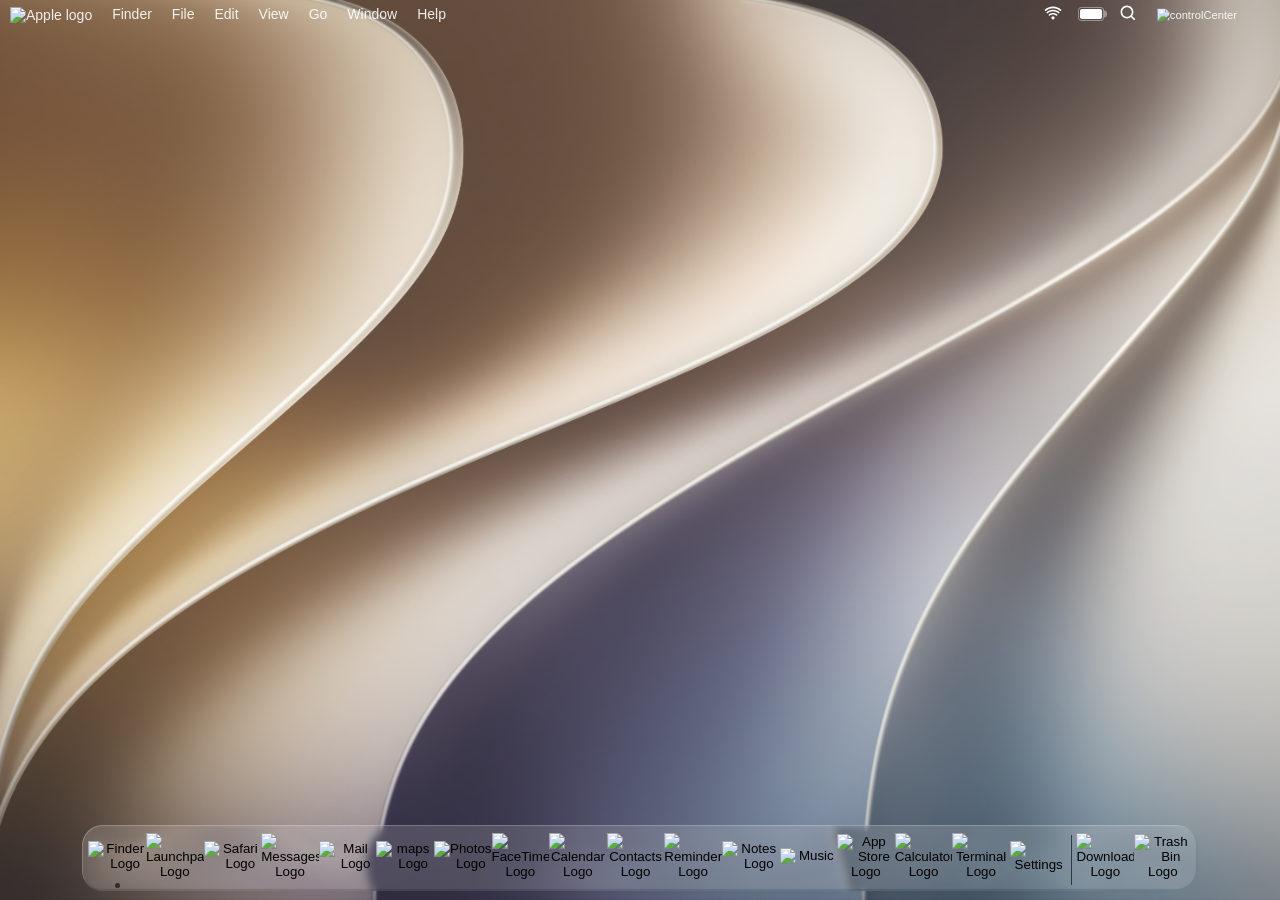
==== commit 846c7509: "About This Mac Change - Renamed from Tahoe 26.0 to Golden Gate 27.0" ====
--- a/index.html
+++ b/index.html
@@ -346,7 +346,7 @@
         <div class="window-header" id="about-header"><button class="close-btn" onclick="closeAbout()"></button><div class="dot-grey"></div><div class="dot-grey"></div></div>
         <div class="about-body">
             <img src="icon/about/MacBookProM5.png" class="mac-icon"><h1 class="mac-title">MacBook Pro</h1><p class="mac-subtitle">14 inch, M5</p>
-            <div class="specs-container"><div class="spec-row"><span class="spec-label">Chip</span><span class="spec-value">Apple M5</span></div><div class="spec-row"><span class="spec-label">Memory</span><span class="spec-value">24 GB</span></div><div class="spec-row"><span class="spec-label">Serial number</span><span class="spec-value">C02FX1ABC2D3</span></div><div class="spec-row"><span class="spec-label">macOS</span><span class="spec-value">Tahoe 26.0</span></div></div>
+            <div class="specs-container"><div class="spec-row"><span class="spec-label">Chip</span><span class="spec-value">Apple M5</span></div><div class="spec-row"><span class="spec-label">Memory</span><span class="spec-value">24 GB</span></div><div class="spec-row"><span class="spec-label">Serial number</span><span class="spec-value">C02FX1ABC2D3</span></div><div class="spec-row"><span class="spec-label">macOS</span><span class="spec-value">Golden Gate 27.0</span></div></div>
             <button class="more-info-btn">More Info...</button><div class="footer-legal"><p>Regulatory Certification</p><p>™ and © 1983-2026 Apple Inc.</p><p>All Rights Reserved.</p></div>
         </div>
       </div>
